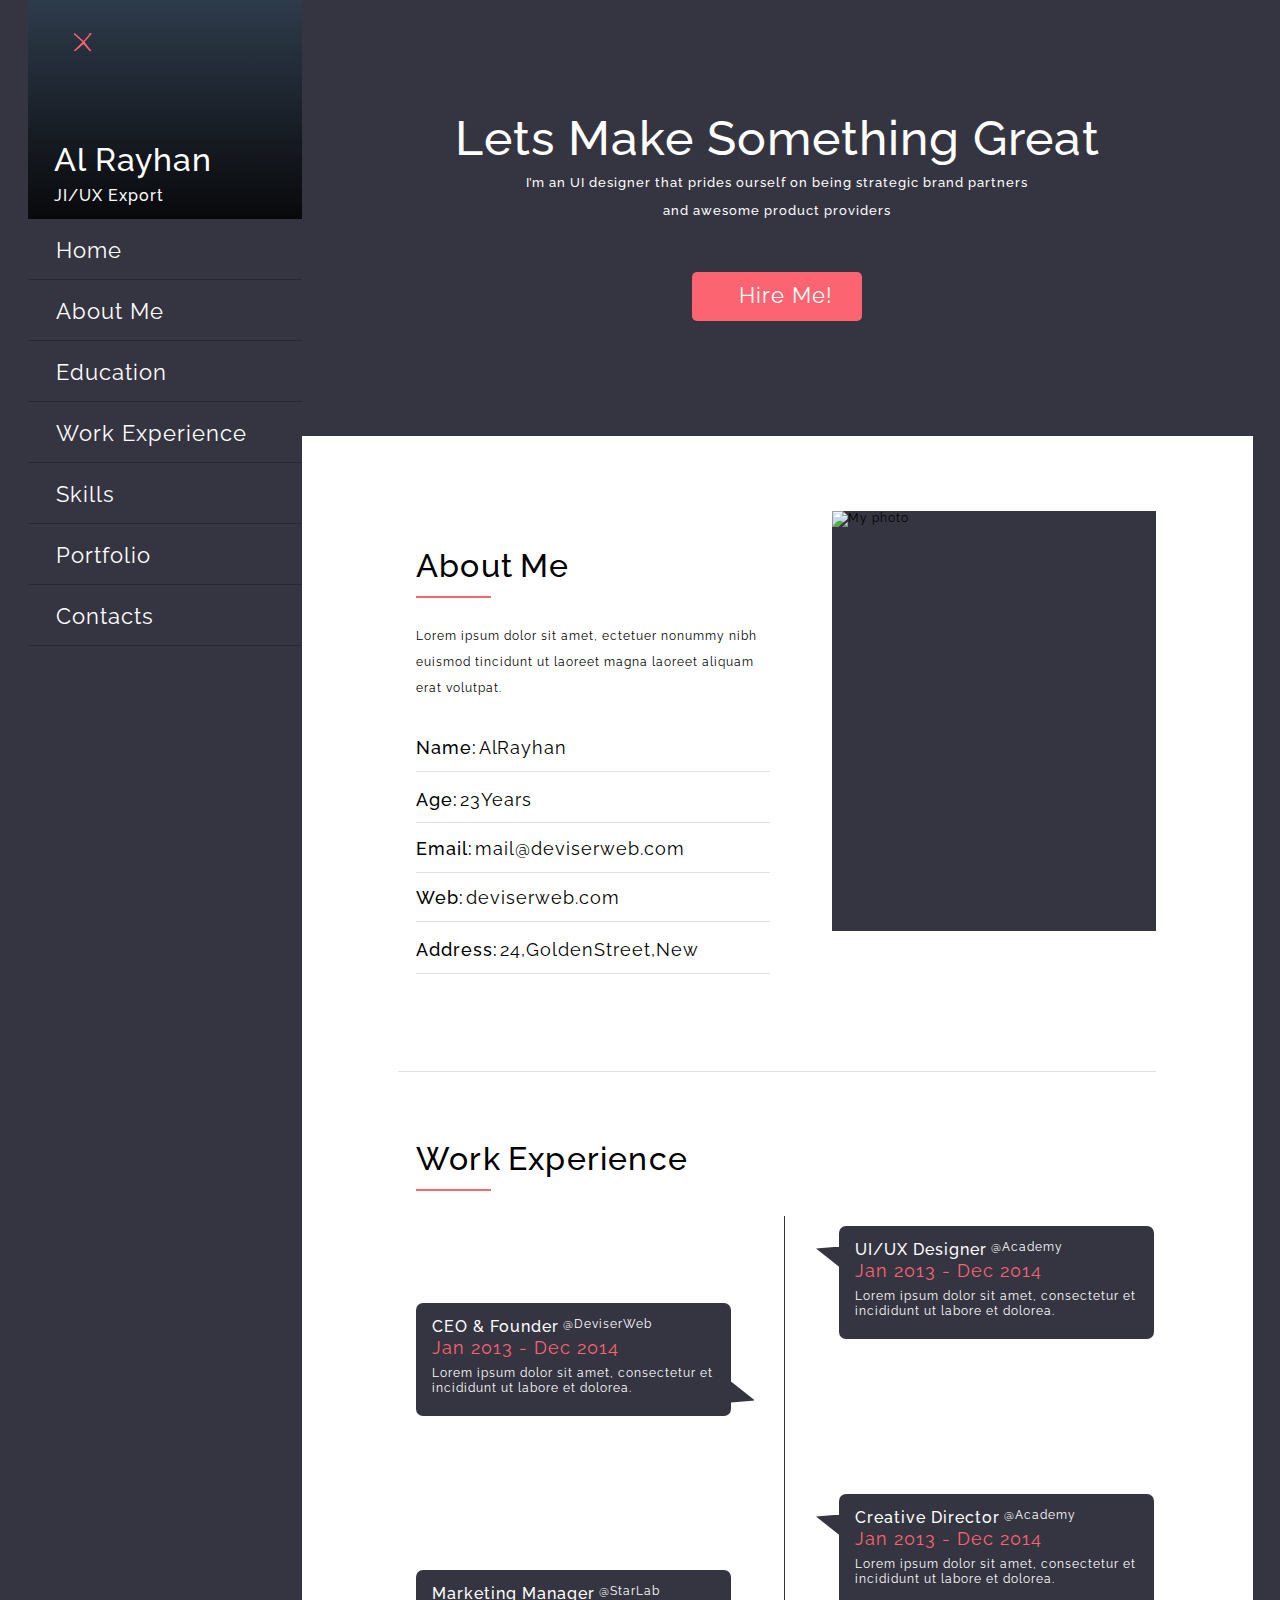
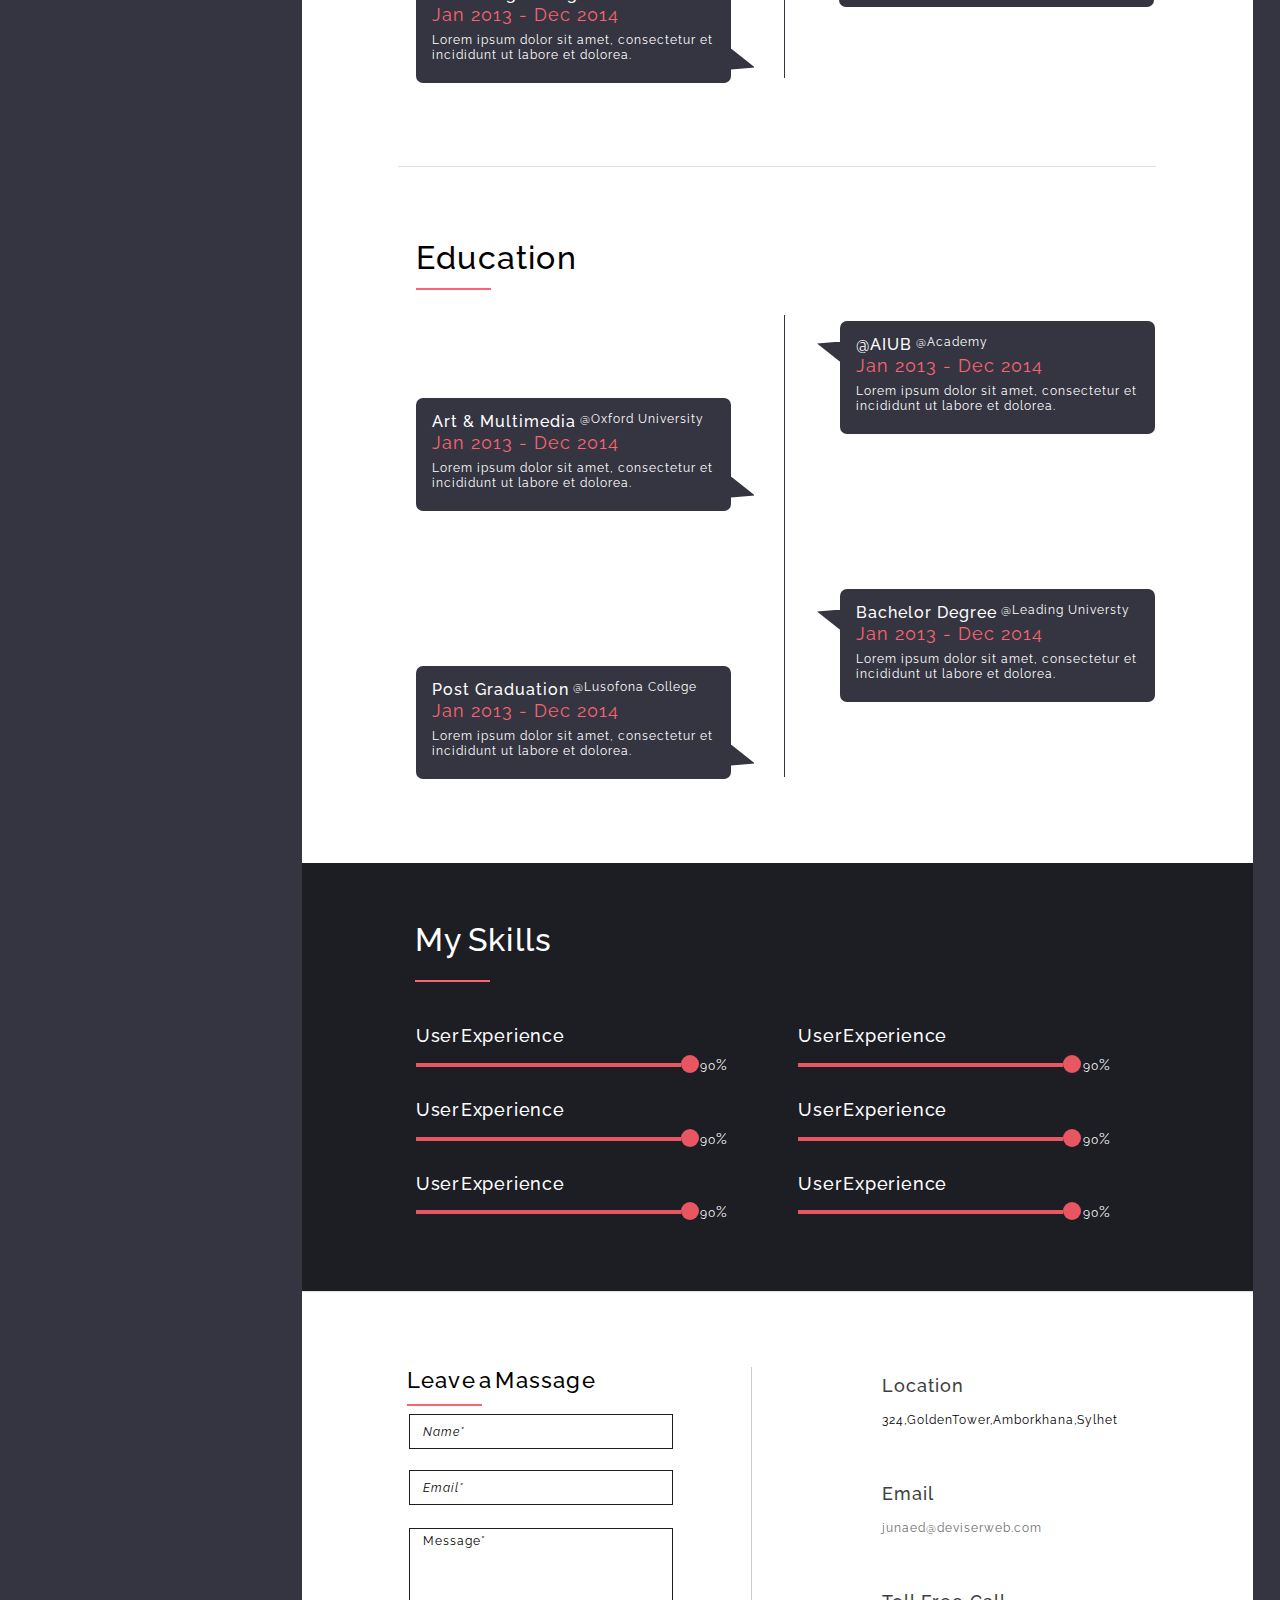
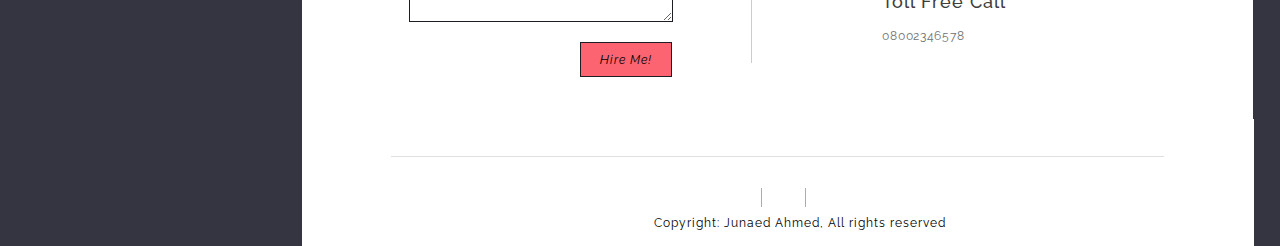
==== site/cvresume-web/index.html @ 819c58b0 "first commit" ====
<!DOCTYPE HTML>
<html xmlns="http://www.w3.org/1999/xhtml" lang='ru'>
<head>
	<meta charset="UTF-8">
	<meta name="viewport" content="width=device-width, initial-scale=1.0, max-scale=1.0, user-scalable=0" />
	<meta name="HandheldFriendly" content="true">


	<title>The name site</title>
	<script src="https://ajax.googleapis.com/ajax/libs/jquery/3.6.0/jquery.min.js"></script>

	<link href="https://fonts.googleapis.com/css2?family=Raleway:ital,wght@0,100;0,200;0,300;0,400;0,500;0,600;0,700;0,800;0,900;1,100;1,200;1,300;1,400;1,500;1,600;1,700;1,800;1,900&display=swap" rel="stylesheet">
	<link rel="stylesheet" href="/site/cvresume-web/css/nulstyle-dist.css" type='text/css'> <!-- Zero style -->
	<link rel="stylesheet" href="/site/cvresume-web/css/style-dist.css" type='text/css'> <!-- Common style -->
	<link rel="stylesheet" href="/site/cvresume-web/css/screen-style-dist.css" type='text/css'> <!-- media a screen's size style -->


	<!--	«IE=EmulateIE8» -->
	<!--	 «IE» -->
	<link rel="stylesheet" href="/site/cvresume-web/css/ie-style.css" media="all" > <!--The browswr's IE style -->


	<meta http-equiv= "X-UA-Compatible" content="IE-edge">
	<!-- [if lte IE8] -->
<!-- 8% 0%, 0% 10%, 40% 50%, 0% 99%, 16% 100%, 46% 60%, 85% 100%, 100% 85%, 52% 47%, 100% 15%, 100% 0%, 50% 30	 -->

	<script src="/jquery.js"></script>
</head>
<body>
<div>
	<aside id="sidbar">
		<div>
			<div></div>
			<h2>Al Rayhan</h2>
			<h4>JI/UX Export</h4>
		</div>
		<nav>
			<ul>
				<li class="nav"><a href="/site/cvresume-web/portfolio_group/index.html" >Home</a></li>
				<li class="nav"><a href="/site/cvresume-web/portfolio_group/index.html" >About Me</a></li>
				<li class="nav"><a href="/site/cvresume-web/portfolio_group/index.html" >Education</a></li>
				<li class="nav"><a href="/site/cvresume-web/portfolio_group/index.html" >Work Experience</a></li>
				<li class="nav"><a href="/site/cvresume-web/portfolio_group/index.html" >Skills</a></li>
				<li class="nav"><a href="/site/cvresume-web/portfolio_group/index.html" >Portfolio</a></li>
				<li class="nav"><a href="/site/cvresume-web/portfolio_group/index.html" >Contacts</a></li>
			</ul>
		</nav>
	</aside>
	<header>
		<h1>Lets Make Something Great</h1>
		<h2>I’m an UI designer that prides ourself on being strategic brand partners and awesome product providers</h2>
		<div><a href="/site/cvresume-web/portfolio_group/index.html">Hire Me!</a></div>
	</header>
	<div class = "main">
		<main>
			<section>
				<div>
					<h2>About Me</h2>
					<div>Lorem ipsum dolor sit amet, ectetuer nonummy nibh euismod tincidunt ut laoreet  magna  laoreet  aliquam erat volutpat.</div>
					<div>
						<ul>
							<li class="title"><h3>Name:</h3><span>Al Rayhan</span></li>
							<li class="title"><h3>Age:</h3><span>23</span><span>Years</span></li>
							<li class="title"><h3>Email:</h3><span>mail@deviserweb.com</span></li>
							<li class="title"><h3>Web:</h3><span>deviserweb.com</span></li>
							<li class="title"><h3>Address:</h3><span>24, Golden Street, New</span></li>
						</ul>
					</div>
				</div>
				<div>
					<img src="/site/cvresume-web/portfolio_group/index.html" alt="My photo" />
				</div>
			</section>
			<section>
				<h2>Work Experience</h2>
				<div>
					<ul>
						<li class="workNme">
							<h4>CEO & Founder</h4>
							<span>@DeviserWeb</span>
							<div class="workDate">Jan 2013 - Dec 2014</div>
							<div>Lorem ipsum dolor sit amet, consectetur et incididunt ut labore et dolorea.</div>
						</li>
					</ul>
					<ul>
						<li class="workNme">
							<h4>Marketing Manager</h4>
							<span>@StarLab</span>
							<div class="workDate">Jan 2013 - Dec 2014</div>
							<div>Lorem ipsum dolor sit amet, consectetur et incididunt ut labore et dolorea.</div>
						</li>
					</ul>
				</div>
				<div>
					<ul>
						<li class="workNme">
							<h4>UI/UX Designer</h4>
							<span>@Academy</span>
							<div class="workDate">Jan 2013 - Dec 2014</div>
							<div>Lorem ipsum dolor sit amet, consectetur et incididunt ut labore et dolorea.</div>
						</li>
					</ul>
					<ul>
						<li class="workNme">
							<h4>Creative Director</h4>
							<span>@Academy</span>
							<div class="workDate">Jan 2013 - Dec 2014</div>
							<div>Lorem ipsum dolor sit amet, consectetur et incididunt ut labore et dolorea.</div>
						</li>
					</ul>
				</div>

			</section>
			<section>
				<h2>Education</h2>
				<div>
					<ul>
						<li class="workNme">
							<h4>Art & Multimedia</h4>
							<span>@Oxford University</span>
							<div class="workDate">Jan 2013 - Dec 2014</div>
							<div>Lorem ipsum dolor sit amet, consectetur et incididunt ut labore et dolorea.</div>
						</li>
					</ul>
					<ul>
						<li class="workNme">
							<h4>Post Graduation</h4>
							<span>@Lusofona College</span>
							<div class="workDate">Jan 2013 - Dec 2014</div>
							<div>Lorem ipsum dolor sit amet, consectetur et incididunt ut labore et dolorea.</div>
						</li>
					</ul>
				</div>
				<div>
					<ul>
						<li class="workNme">
							<h4>@AIUB</h4>
							<span>@Academy</span>
							<div class="workDate">Jan 2013 - Dec 2014</div>
							<div>Lorem ipsum dolor sit amet, consectetur et incididunt ut labore et dolorea.</div>
						</li>
					</ul>
					<ul>
						<li class="workNme">
							<h4>Bachelor Degree</h4>
							<span>@Leading Universty</span>
							<div class="workDate">Jan 2013 - Dec 2014</div>
							<div>Lorem ipsum dolor sit amet, consectetur et incididunt ut labore et dolorea.</div>
						</li>
					</ul>
				</div>

			</section>

			<section>
				<h2>My Skills</h2>
				<div class="dataSkills">
					<ul>
						<li class="skill">
							<h3>User Experience</h3>
							<div>
								<div class="line">
									<div class="percent">90</div>
									<div class="liner"></div>
								</div>
							</div>
						</li>
						<li class="skill">
							<h3>User Experience</h3>
							<div>
								<div class="line">
									<div class="percent">90</div>
									<div class="liner"></div>
								</div>
							</div>
						</li>
						<li class="skill">
							<h3>User Experience</h3>
							<div>
								<div class="line">
									<div class="percent">90</div>
									<div class="liner"></div>
								</div>
							</div>
						</li>

					</ul>
				</div>
				<div class="dataSkills">
					<ul>
						<li class="skill">
							<h3>User Experience</h3>
							<div>
								<div class="line">
									<div class="percent">90</div>
									<div class="liner"></div>
								</div>
							</div>
						</li>
						<li class="skill">
							<h3>User Experience</h3>
							<div>
								<div class="line">
									<div class="percent">90</div>
									<div class="liner"></div>
								</div>
							</div>
						</li>
						<li class="skill">
							<h3>User Experience</h3>
							<div>
								<div class="line">
									<div class="percent">90</div>
									<div class="liner"></div>
								</div>
							</div>
						</li>

					</ul>
				</div>
			</section>
			<section>
				<div>
					<div class="contacts-group">
						<h2>Leave a Massage</h2>
						<form class='Leave-group'>
							<div>
								<input id='username' name='username' type='text'value='Name*' maxlenght='20' reguired='reduired' >
							</div>
							<div>
								<input id='user-email' name='user-email' type='email' placeholder='name-email@damain.com' value='Email*' maxlenght='20' reguired='reduired' placeholder='Please, inter the your @-email. It is compulsory field.'>
							</div>
							<div>
								<textarea id='userMessage' name='user-message' wrap='soft' rows='10' cols="45" reguired='reduired'>Message*</textarea>
							</div>
							<div>
								<input type='button'  name='button' value='Hire Me!'>
							</div>

						</form>
					</div>
					<div class="contacts-group">
						<div>
							<h3>Location</h3>
							<div id='Location'>324, Golden Tower, Amborkhana, Sylhet</div>
						</div>
						<div>
							<h3>Email</h3>
							<div id='email'><a href='email:junaed@deviserweb.com'>junaed@deviserweb.com</a></div>
						</div>
						<div>
							<h3>Toll Free Call</h3>
							<div id='Location'><a href='tel:0800 234 6578'>0800 234 6578</a></div>
						</div>

					</div>
				</div>
			</section>
		</main>
	</div>


	<footer>
		<div>
			<div>
				<a href='/#01'></a>
				<a href='/#01'></a>
				<a href='/#01'></a>
			</div>
			<p>Copyright: Junaed Ahmed, All rights reserved</p>
		</div>
	</footer>
</div>

</body>
</html>
---- site/cvresume-web/css/nulstyle-dist.css ----
@-ms-viewport{width: device-width;}
@-o-viewport{width: device-width;}
@viewport{width: device-width;}
#body, footer {/* width: 1920px; *//* margin:0 auto; *//* max-width: 1170px; */display: -webkit-box;display: -ms-flexbox;display: flex;-webkit-box-orient: vertical;-webkit-box-direction: normal;-ms-flex-direction: column;flex-direction: column; -webkit-box-pack: center; -ms-flex-pack: center; justify-content: center;/* align-items: center; */} 

/* sbros stilei */
* { -webkit-box-sizing: border-box; box-sizing: border-box;  -moz-box-sizing: border-box; border:0; margin:0; border:0; padding:0; letter-spacing:1px}
#body *{}
html, body, div, object, ifreine, h1, h2, h3, h4, h5, h6, p, blockquote, pre, a, addr, acronym, address, big, cite, code, del, dfn, em, img, ins, kbd, q, s, samp, small, strike, strong, sub, sup, tt, var, b, u, i, center, dl, dt, ol, ul, li, fieldset, form, ladel, legent, table, caption, tbody, tfoot, thead, tr,  th, td, article, aside, canvas, details, embed, figure, figcapcion, footer,  header, hgroup, menu, var, output, ruby, time, mark, audio, video, select, input, textarea{margin:0; padding:0; border:0px; vertical-align:baseline; -webkit-box-sizing: content-box; box-sizing: content-box; -moz-sizing:content-box;  position: relative; vertical-align:top; font-family:'Raleway', sans-serif, 'Arial', 'sans-serif', 'Helvetica'; font-size: 12px;}

form, input, button{ -webkit-box-sizing: content-box; box-sizing: content-box; }

button, input[type='submit'], input[type='button'], input[type='reset'], a {cursor:pointer;}

div, article, aside, details, figcapcion, figure, header, hgroup, menu, nav, section, li{display:block; }
body{line-height:1.2; width:100%; position: static;}

table{border-collapse:collapse; border-spacing:0;}
ol{padding-left:0; list-style: decimal;}
ul{padding-left:0; list-style: square;}

blockquote,q {quotes:none;}
blockquote:before, blockquote:after, q:before, q:after{content: ''; content:none;}

ul li{list-style-type: none;}
*{zoom:1}


h1{font-size:48px; font-weight: 500;}
h2{font-size:32px;font-weight: 500;}
h3{font-size:18px;font-weight: 500;}
h4{font-size:16px;font-weight: 500;}
h5{font-size:14px;font-weight: 500;}

#contant li{padding: 0 10px 20px 20px;}
---- site/cvresume-web/css/style-dist.css ----
/* The common body-style - start */

body{ background-color:#353541; padding:0; margin:0;}
body> div{    display: table;}
body > div {max-width: 1225px;width: inherit;margin: 0 auto;position: relative;padding-bottom: 127px;}
aside, header, .main {display: table-cell;}
/* The common body-style - End */
/* THe sidbar-style - start */
#sidbar{width: 274px;height:inherit;float: none;clear:both;}
#sidbar > div {background-color:  #2e3b4b;background: -webkit-gradient(linear, left top, left bottom, from(#2e3b4b), to(#08090b));background: linear-gradient(to bottom, #2e3b4b, #08090b);min-height:219px;position: relative; /* background: no-repeat umg='/img/foto.png';*/}
#sidbar > div > div{background-color:#fb6470;width:18px;height:18px;left: 46px;top: 33px;-webkit-clip-path: polygon(0px 1px, 1px 0px, 10.1px 8px, 17px 0px, 15px 1px, 19px 0px, 11px 9px, 18px 18px, 16px 18px, 10px 11px,2px 18px, 0px 18px, 9px 9px);clip-path: polygon(0px 1px, 1px 0px, 10.1px 8px, 17px 0px, 15px 1px, 19px 0px, 11px 9px, 18px 18px, 16px 18px, 10px 11px,2px 18px, 0px 18px, 9px 9px);display: inline-block;}
#sidbar > div h4, #sidbar > div h2 {color:#fff;position:absolute;bottom: 14px;left: 26px;}
#sidbar > div h2{bottom: 40px;}
#sidbar nav li { padding: 18px 0 0 28px; min-height: 42px; border-bottom: #282835 1px solid; }
nav li a {font-size:22px;color:#fff;text-decoration: none;}
nav li a:hover{text-decoration: underline; color:#fb6470;}
/* THe sidbar-style - End */
/* THe header-style - start */
header, .main, footer{max-width: 952px;width:inherit;clear:both;padding:0;margin:0;float: right;}
header {padding-top: 110px;padding-bottom: 115px;}
header h1, header h2 {text-align: center;color: #fff;}
header h1{margin-bottom: 1px;}
header h2{font-size: 13px;display: block;margin: 0 auto;max-width: 502px;width: inherit;line-height: 28px;margin-bottom: 47px;}
header > div {display: block;margin: 0 auto;width: 170px;height: 49px;border-radius: 5px;background-color: #fb6470;}
header > div a {display:block;padding: 10px 0 0 47px;height:inherit;width:inherit;font-size:22px;text-decoration: none;
color: #fff;}
header > div a:hover{text-decoration:underline;}
/* THe header-style - End */
/*The main contant on the page - start */
.main{padding-top: 75px; background-color: #fff; text-align: center;}
main section, footer > div {max-width: 758px;width: 100%;margin: 0 auto;float: none;clear: both;display: block;height: 100%;text-align: left;}
main section:first-of-type{max-height: 550px;height:100%;display: inline-block;padding-bottom: 80px;border: 0; margin-bottom: 68.3px;}
.main main section {border-bottom: 1px #e0e0e0 solid;display: table;}
.main main section:nth-of-type(3){border-bottom: 0;border-bottom: initial;}
main section:first-child > div {/* width: 45%; */display: inline-block;float: left;/* clear: both; */}
main section:first-child > div:nth-child(1){padding: 36px 0px 0 18px;float: left;max-width: 354px;display: table-cell;}
main section:first-child > div:nth-child(2){/* display: inline-block; */float:right;width: 100%;/* height: 100%; *//* text-align: center; *//* padding-left: 41px; */background-color: #353541;max-width: 324px;max-height: 464px;/* display: inline-block; */height: 100%;display: table-cell;}
main section:first-child > div:nth-child(2) img {width: inherit; height: 420px;display: block;}
section h2 {display: block;float: none;clear: both;letter-spacing: 1.2px;margin-bottom: 36px;word-spacing: -2px;float: none; }
section h2:after {content: '';width: 75px;height: 2px;background-color: #fb6470;display:block;top:11px;position:relative;}
main section:first-child > div:nth-child(1) > div:nth-of-type(1){line-height: 26px;margin-bottom: 36px;}
main section:first-child > div:nth-child(1) > div:nth-of-type(2) ul li{border:0px;border-bottom:1px #e0e0e0 solid;padding-bottom: 12px;margin-bottom: 17px;}
main section:first-child > div:nth-child(1) > div:nth-of-type(2) ul li:nth-of-type(2){margin-bottom: 15px;}
main section:first-child > div:nth-child(1) > div:nth-of-type(2) ul li:nth-of-type(3) { margin-bottom: 14.7px; }
main section:first-child > div:nth-child(1) > div:nth-of-type(2) ul li > * {display:inline-block;}
main section:first-child > div:nth-child(1) > div:nth-of-type(2) ul li > h3{margin-right: 6px;}
main section:first-child > div:nth-child(1) > div:nth-of-type(2) ul li > span{font-size:18px;}
main section:first-child > div:nth-child(1) > div:last-of-type ul li > h3{margin-right: 2px;color: #000;font-weight: 500;}
main section:first-child > div:nth-child(1) > div:last-of-type ul li > span{word-spacing: -6px;}
/* Work Experience, Education - start*/
main section:nth-of-type(2), main section:nth-of-type(3), main section:nth-of-type(4){padding: 0px 0 0 18px;display: block;min-height: 627px;}
main section:nth-of-type(2){margin-bottom: 72px;}
main section:nth-of-type(3){margin-bottom: 0;margin-bottom: initial;min-height: 624px;}
main section:nth-of-type(2) > div, main section:nth-of-type(3) > div{position: relative;min-height: 462px;max-width: 368px;display: inline-block;width: 100%;float: left;}
main section:nth-of-type(2) > div:first-of-type, main section:nth-of-type(3) > div:first-of-type{border-right: 1px #353541 solid;}
main section:nth-of-type(2) > div ul, main section:nth-of-type(3) > div ul{position:relative; display:inline-block}
main section:nth-of-type(2) > div ul, main section:nth-of-type(3) > div ul{position: absolute;}
main section:nth-of-type(2) > div ul{top: 87px;left:0;}
main section:nth-of-type(3) > div ul:first-of-type{top: 83px;left:0;}
main section:nth-of-type(2) > div ul:nth-of-type(2), main section:nth-of-type(3) > div ul:nth-of-type(2){left:0; top:200px}
main section:nth-of-type(2) > div ul:nth-of-type(2){top: 354px;right:0;}
main section:nth-of-type(3) > div ul:nth-of-type(2){top: 351px;right:0;}
main section:nth-of-type(2) > div ul li, main section:nth-of-type(3) > div ul li{width: 100%;display: block;max-width: 299px;border-radius: 7px;background-color: #353541;color: #fff;padding: 14px 0px 13px 16px;position: relative;}
main section:nth-of-type(2) > div:nth-of-type(1) ul li:before, main section:nth-of-type(3) > div:nth-of-type(1) ul li:before {content:'';position: absolute;display:inline-block;width:23px;height:21px;background-color: #353541;left: 100%;bottom: 13.4px;-webkit-clip-path: polygon(0px 0px, 24px 19px, 24px 19px, 0px 21px);clip-path: polygon(0px 0px, 24px 19px, 24px 19px, 0px 21px);/* background: url(/img/circle.png) no-repeat; */}
main section:nth-of-type(2) > div:nth-of-type(1) ul li:after, main section:nth-of-type(3) > div:nth-of-type(1) ul li:after {content: '';position: absolute;display: inline-block;width: 32px;height: 32px;left: 112.1%;bottom: -4.6px;background: url(/img/circle.png) no-repeat;}
main section:nth-of-type(2) > div:nth-of-type(2) ul:first-of-type{top: 10px;left: 54px;}
main section:nth-of-type(3) > div:nth-of-type(2) ul:first-of-type{ top: 6px; left: 55px; }
main section:nth-of-type(2) > div:nth-of-type(2) ul:nth-of-type(2){top: 278px;left: 54px;}
main section:nth-of-type(3) > div:nth-of-type(2) ul:nth-of-type(2){top: 274px;left: 55px;}
main section:nth-of-type(2) > div:nth-of-type(2) ul li:before, main section:nth-of-type(3) > div:nth-of-type(2) ul li:before {content:'';position: absolute;display:inline-block;width:23px;height:21px;background-color: #353541;right: 100%;bottom: 71.4px;-webkit-clip-path: polygon(0px 2px, 24px 0px, 24px 21px, 0px 2px);clip-path: polygon(0px 2px, 24px 0px, 24px 21px, 0px 2px);/* background: url(/img/circle.png) no-repeat; */}
main section:nth-of-type(2) > div:nth-of-type(2) ul li:after, main section:nth-of-type(3) > div:nth-of-type(2) ul li:after {content: '';position: absolute;display: inline-block;width: 32px;height: 32px;left: -22.4%;bottom: 77.4px;background: url(/img/circle.png) no-repeat;}
main section:nth-of-type(2) > div > ul > li > h4, main section:nth-of-type(3) > div > ul > li > h4{display:inline-block;}
main section:nth-of-type(2) > div > ul > li > div, main section:nth-of-type(3) > div > ul > li > div{padding-top: 0px;padding-bottom: 8px;}
main section:nth-of-type(2) > div > ul > li > div:first-of-type, main section:nth-of-type(3) > div > ul > li > div:first-of-type{ color:#fb6470; font-size: 18px; }
main section:nth-of-type(2) > div > ul > li > div:nth-of-type(2). main section:nth-of-type(3) > div > ul > li > div:nth-of-type(2){ padding-top: 3px; line-height: 19px; }
/* Work Experience, Education - end*/
/* My Skils - start*/
main section:nth-of-type(4){min-height: 429px;background-color: #1d1d24;width: 100%;max-width: none;max-width: initial;padding-top: 58px;display: table;}
main section:nth-of-type(4) * {color: #fff; }
main section:nth-of-type(4) h2{float:right;clear:both;width: 100%;max-width: 838px;}
main section:nth-of-type(4) h2:after{top: 21px;}
main section:nth-of-type(4) > .dataSkills, main section:last-of-type > div >div{display: inline-block;width: 100%;max-width: 277px;float: left;margin-left: 10%;}
main section:nth-of-type(4) > .dataSkills + .dataSkills{float: right;max-width: 364px;margin: 0 10% 0 0;}
main section:nth-of-type(4) > .dataSkills >ul > li{position:relative;padding: 28px 0 0 3px;margin-bottom: 4px;}
main section:nth-of-type(4) > .dataSkills >ul > li > h3{word-spacing:-5px;letter-spacing: 0.8px;margin-bottom: 16px;}
main section:nth-of-type(4) > .dataSkills >ul > li .line {position:relative;min-width:80px;width:100%;max-width: 265px;background-color:#bcbcbe;height: 4px;}
.line > div:first-of-type{position:absolute;left: 107.4%;bottom: -7px;}
.line > div:first-of-type::after{content:'%';font-size: 15px;}
.line > div:nth-of-type(2){background-color:#e85662; height:4px; min-width:0; max-width:265px;}
.line > div:nth-of-type(2)::after{content:'';display:block;position: absolute;background-color:#e85662;width: 18px;height: 18px;border-radius: 30px;bottom: -6px;left: 100%;}
/* My Skils - end*/
/* Leave a Massage - start */
main section:last-of-type{min-height: 427px;background: #fff;width: 100%;max-width: none;max-width: initial;padding-top: 58px;border-bottom: 0;}
main section:last-of-type > div {width:100%;max-width:750px;margin:0 auto;padding: 17px 0 0 1%;display: table;}
main section:last-of-type > div > div{margin: 0;padding: 0;padding: initial;float: none;float: initial;clear: none;clear: initial;}
main section:last-of-type > div > div:last-of-type{float:right;width:100%;max-width: 405px;padding: 8px 0px;height: 280px;border-left: 1px #cccccc solid;}
main section:last-of-type > div h2{font-size:22px;word-spacing:-4px;margin-bottom: 18px;}
.Leave-group > div {float:left;min-width:170px;width:100%;max-width: 263px;height: 100%;min-height: 36px;padding: 1px 0 0 2px;margin-bottom: 21px;}
.Leave-group > div:nth-of-type(3){min-height: 95px;margin-bottom: 18px;}
.Leave-group > div:nth-of-type(3) > textarea{height: 87px;max-width: 249px;}
.Leave-group > div > input {width: inherit;height: 32.4px; padding-left: 13px;max-width: 249px; font-style:italic;}
.Leave-group > div > input, .Leave-group > div:nth-of-type(3) > textarea{border: 1px #1d1d24 solid;}
.Leave-group > div:nth-of-type(3) > textarea {padding: 5px 0 0 13px;}
.Leave-group > div:first-of-type {margin-bottom: 19px;}
.Leave-group > div:first-of-type > input {height: 33px;}
.Leave-group > div:last-of-type{ position: relative; height: 35px; margin-bottom: 0; margin-bottom: initial; }
.Leave-group > div:last-of-type input{ text-align: center; width: 90px; float: right; background-color: #fb6470; padding:0;}
main section:last-of-type > div > div:last-of-type > div{float: right;width: 100%;max-width: 355px;margin-bottom: 56px;}
main section:last-of-type > div > div:last-of-type > div:first-of-type{background: left url("/img/location.svg") no-repeat, url("/img/location.png") no-repeat;background-size: 32px 32px;background-position: 4px;}
main section:last-of-type > div > div:last-of-type > div:nth-of-type(2){background: left url("/img/email.svg") no-repeat, url("/img/email.png") no-repeat;background-size: 32px 32px;background-position: 4px;}
main section:last-of-type > div > div:last-of-type > div:nth-of-type(3){background: left url("/img/phone.svg") no-repeat, url("/img/phone.png") no-repeat;background-size: 32px 32px;background-position: 4px;}
main section:last-of-type > div > div:last-of-type > div > h3{display:block;float:right;width:100%;max-width: 275px;clear: both;margin-bottom: 16px;color: #3e3e3e;opacity: 1;z-index: 10;}
main section:last-of-type > div > div:last-of-type > div > div{clear:both; float:right; width:100%; max-width:275px; word-spacing:-5px}
main section:last-of-type > div > div:last-of-type > div > div a{color:#6f6f6f; text-decoration:none;}
/* Leave a Massage - end */
/*The main contant on the page - end */
/*The footer contant on the page - start */
footer{display:block;padding-top: 37px;background-color: #fff;position: absolute;bottom: 0;}
footer > div {border-top: 1px #e0e0e0 solid;max-width: 773px;padding-top: 25px;}
footer > div > div{margin: 0 auto;width: 130px;height: 28px;padding: 6px 0 0 33px;}
footer > div > div a {display:inline-block;width: 32px;height:19px;background: left url('/img/twiter.svg') no-repeat, url('/img/twiter.png') no-repeat;background-size: 19px 14px;border-right: 1px #acacac solid;}
footer > div > div a:nth-child(2) {display:inline-block;width: 39px;height:19px;background: center url('/img/skape.svg') no-repeat, url('/img/skape.png') no-repeat;background-size: 19px 14px;background-position-x: 7px;}
footer > div > div a:nth-child(3) {display:inline-block;width: 39px;height:19px;background: center url('/img/world.svg') no-repeat, url('/img/world.png') no-repeat;background-size: 19px 14px;background-position-x: 7px; border-right:0}
footer > div > p {max-width: 360px;display: inline-block;/* margin: 0 auto; */height: 30px;left: 34%;right: auto;font-size: 12px;/* word-spacing: -7px; */}
/*The footer contant on the page - end */
/*# sourceMappingURL=style-dist.css.map */
---- site/cvresume-web/css/screen-style-dist.css ----
/* media a screen's size style */
@media screen and (max-width:1245px){
	/* footer{position:initial;} */
	footer > div > p {left:25%;}


}
@media screen and (max-width:1152px){
	body > div{ padding-bottom: initial;}

	main section:first-of-type{max-height:inherit;}
	main section:first-of-type > div:nth-child(1), main section:first-of-type > div:nth-child(2),
		main section:nth-of-type(2) > div:first-of-type, main section:nth-of-type(2) > div:nth-of-type(2)
		{display: block;float:none;clear:both;margin: 0 auto;height: intial;margin-left: 0;margin-right: 0;}
	main section:first-of-type > div:nth-child(1) {display: inherit;/* left: 0; */}


	.main main section{ display:inline-block; float:none; clear:both; margin: 0 auto 10px auto; height: intial;  min-width:410px;}
	main section:nth-of-type(2) > div, main section:nth-of-type(2) > h2, main section:last-of-type > div > div:last-of-type { /*margin:0 auto; */ right: auto; float:none; clear:both; }
	main section > h2, main section:nth-of-type(4) h2 { width: 300px; max-width: initial; display: block; margin: 0 auto; float: none; clear: both;}
	main section:last-of-type > div > div:last-of-type{/* display:block; */}

	main section > div {margin: 0 auto 20px auto;left: 0; margin-left: 0;right: 0;display: block; }

	main section:last-of-type > div { display: block; float: none; clear: both; left: initial; width:auto; }
	main section:last-of-type > div > div, main section:nth-of-type(3) > div:first-of-type, main section:nth-of-type(3) > div{display: block;margin: 0 auto;float: none;clear: both; margin-bottom:10px;}
	main section:last-of-type > div > div:first-of-type{margin-bottom:10px;height: 313px;}

	main section:nth-of-type(2) > div:nth-of-type(2) ul li:before, main section:nth-of-type(3) > div:nth-of-type(2) ul li:before {content:'';position: absolute;display:inline-block;width:23px;height:21px;background-color: #353541;left: 100%;bottom: 13.4px;clip-path: polygon(0px 0px, 24px 19px, 24px 19px, 0px 21px);/* background: url(/img/circle.png) no-repeat; */}
	main section:nth-of-type(2) > div:nth-of-type(2) ul li:after, main section:nth-of-type(3) > div:nth-of-type(2) ul li:after {content: '';position: absolute;display: inline-block;width: 32px;height: 32px;left: 112.1%;bottom: -4.6px;background: url(/img/circle.png) no-repeat;}

	main section:nth-of-type(2) > div:nth-of-type(2), main section:nth-of-type(3) > div:nth-of-type(2){border-right:1px #353541 solid;}
	main section:nth-of-type(2) > div:nth-of-type(1), main section:nth-of-type(2) > div:nth-of-type(2), main section:nth-of-type(3) > div{left:auto; margin: 0 auto 10px auto;}

	main section:nth-of-type(2) > div:nth-of-type(2) ul:first-of-type, main section:nth-of-type(2) > div:nth-of-type(2) ul:nth-of-type(2), main section:nth-of-type(3) > div:nth-of-type(2) ul:first-of-type, main section:nth-of-type(3) > div:nth-of-type(2) ul:nth-of-type(2){left:0;}

	main section:nth-of-type(3) > div:first-of-type, main section:nth-of-type(3) > div {display:block;}

	main section:first-child > div:nth-child(1), main section:first-child > div:nth-child(2), main section:nth-of-type(4) > .dataSkills, main section:nth-of-type(4) > .dataSkills + .dataSkills{float: none; margin: 0 auto 10px auto; clear: both; display: block; }
	main section:nth-of-type(4) > .dataSkills{ max-width: 364px;}

	footer{ position: initial;}


}
---- site/cvresume-web/css/ie-style.css ----
@media screen\0 { main section:nth-of-type(4) > .dataSkills + .dataSkills {max-width:321px; margin:0 3% 0 0;} }
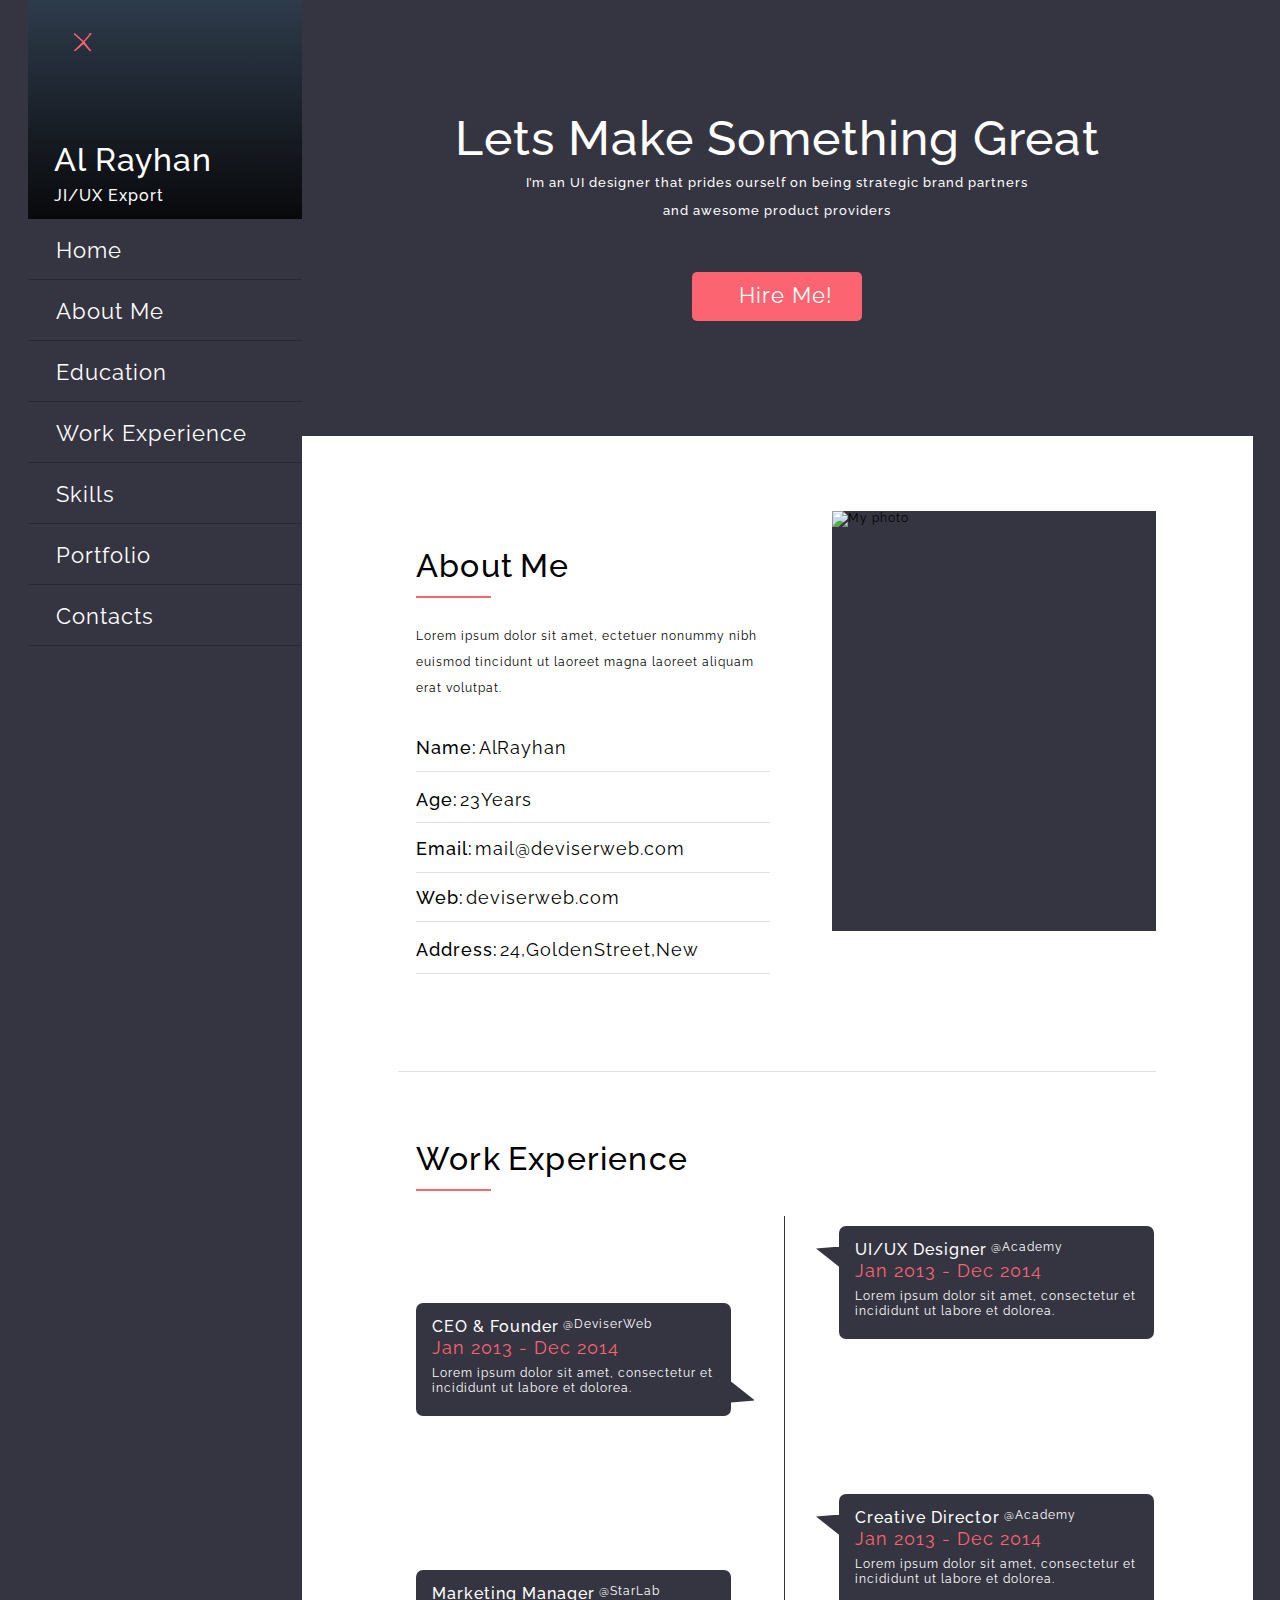
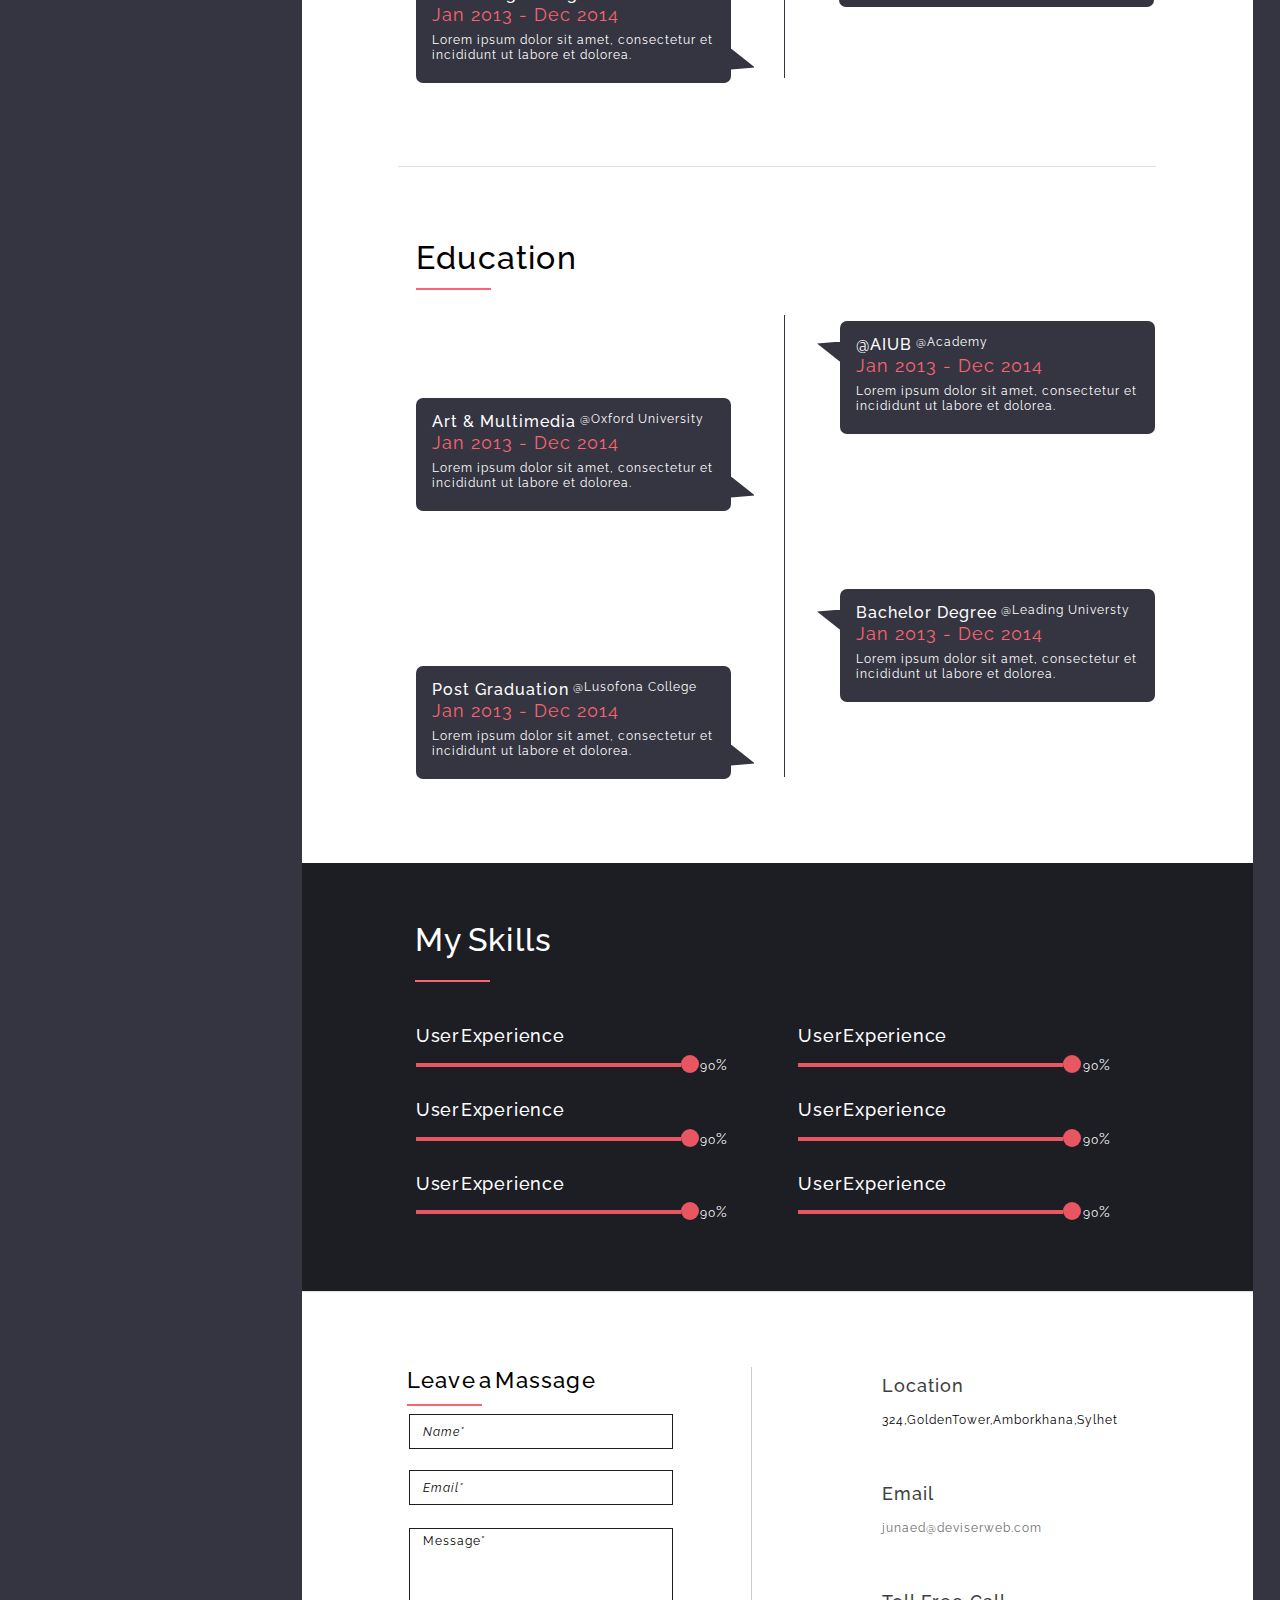
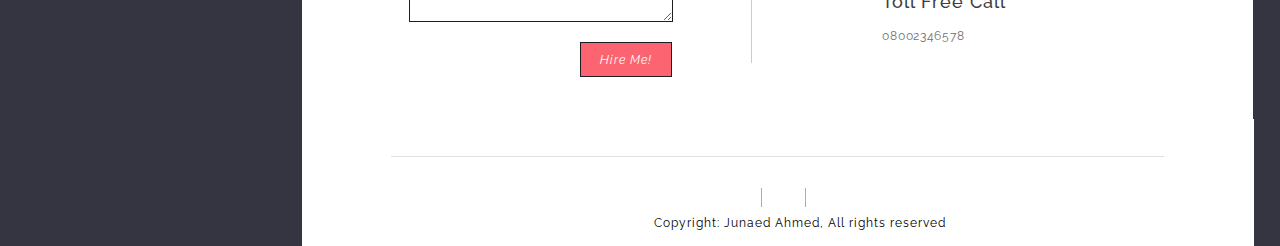
==== commit c8521b06: "The code loyout to completed of the main page" ====
--- a/site/cvresume-web/index.html
+++ b/site/cvresume-web/index.html
@@ -32,9 +32,9 @@
 		<div>
 			<div></div>
 			<h2>Al Rayhan</h2>
-			<h4>JI/UX Export</h4>
+         <h4>JI/UX Export</h4>
 		</div>
-		<nav>
+		<nav class="sidbar_mobile__noactive">
 			<ul>
 				<li class="nav"><a href="/site/cvresume-web/portfolio_group/index.html" >Home</a></li>
 				<li class="nav"><a href="/site/cvresume-web/portfolio_group/index.html" >About Me</a></li>
--- a/site/cvresume-web/css/style-dist.css
+++ b/site/cvresume-web/css/style-dist.css
@@ -104,7 +104,8 @@
 .Leave-group > div:first-of-type {margin-bottom: 19px;}
 .Leave-group > div:first-of-type > input {height: 33px;}
 .Leave-group > div:last-of-type{ position: relative; height: 35px; margin-bottom: 0; margin-bottom: initial; }
-.Leave-group > div:last-of-type input{ text-align: center; width: 90px; float: right; background-color: #fb6470; padding:0;}
+.Leave-group > div:last-of-type input{ text-align: center; width: 90px; float: right; background-color: #fb6470;
+padding:0; color: #fff;}
 main section:last-of-type > div > div:last-of-type > div{float: right;width: 100%;max-width: 355px;margin-bottom: 56px;}
 main section:last-of-type > div > div:last-of-type > div:first-of-type{background: left url("/img/location.svg") no-repeat, url("/img/location.png") no-repeat;background-size: 32px 32px;background-position: 4px;}
 main section:last-of-type > div > div:last-of-type > div:nth-of-type(2){background: left url("/img/email.svg") no-repeat, url("/img/email.png") no-repeat;background-size: 32px 32px;background-position: 4px;}
--- a/site/cvresume-web/css/screen-style-dist.css
+++ b/site/cvresume-web/css/screen-style-dist.css
@@ -6,7 +6,7 @@
 
 }
 @media screen and (max-width:1152px){
-	body > div{ padding-bottom: initial;}
+	body > div{ padding-bottom: 0; padding-bottom: initial;}
 
 	main section:first-of-type{max-height:inherit;}
 	main section:first-of-type > div:nth-child(1), main section:first-of-type > div:nth-child(2),
@@ -15,14 +15,15 @@
 	main section:first-of-type > div:nth-child(1) {display: inherit;/* left: 0; */}
 
 
-	.main main section{ display:inline-block; float:none; clear:both; margin: 0 auto 10px auto; height: intial;  min-width:410px;}
+	.main main section{ display:inline-block; float:none; clear:both; margin: 0 auto 10px auto; height: intial;
+	min-width:320px;}
 	main section:nth-of-type(2) > div, main section:nth-of-type(2) > h2, main section:last-of-type > div > div:last-of-type { /*margin:0 auto; */ right: auto; float:none; clear:both; }
-	main section > h2, main section:nth-of-type(4) h2 { width: 300px; max-width: initial; display: block; margin: 0 auto; float: none; clear: both;}
+	main section > h2, main section:nth-of-type(4) h2 { width: 300px; max-width: none; max-width: initial; display: block; margin: 0 auto; float: none; clear: both;}
 	main section:last-of-type > div > div:last-of-type{/* display:block; */}
 
 	main section > div {margin: 0 auto 20px auto;left: 0; margin-left: 0;right: 0;display: block; }
 
-	main section:last-of-type > div { display: block; float: none; clear: both; left: initial; width:auto; }
+	main section:last-of-type > div { display: block; float: none; clear: both; left: auto; left: initial; width:auto; }
 	main section:last-of-type > div > div, main section:nth-of-type(3) > div:first-of-type, main section:nth-of-type(3) > div{display: block;margin: 0 auto;float: none;clear: both; margin-bottom:10px;}
 	main section:last-of-type > div > div:first-of-type{margin-bottom:10px;height: 313px;}
 
@@ -39,9 +40,36 @@
 	main section:first-child > div:nth-child(1), main section:first-child > div:nth-child(2), main section:nth-of-type(4) > .dataSkills, main section:nth-of-type(4) > .dataSkills + .dataSkills{float: none; margin: 0 auto 10px auto; clear: both; display: block; }
 	main section:nth-of-type(4) > .dataSkills{ max-width: 364px;}
 
-	footer{ position: initial;}
+	footer{ position: static; position: initial;}
 
 
 }
+@media screen and (max-width: 680px){
+   #sidbar{ float: none; display: block; width: inherit; }
+	#sidbar > div { text-align: center; min-height: 0; min-height: initial; padding: 20px 0; }
+	#sidbar > div div{position: absolute; left: 5px; top: 5px; z-index: 5px;}
 
+   #sidbar .sidbar_mobile__noactive ul,
+   #sidbar .sidbar_mobile__noactive ul li{ display: none; }
 
+   #sidbar > div h2,
+   #sidbar > div h4{ z-index: 3px; display: block; left: auto; left: initial; position: static; position: initial;}
+
+   header{ display: block; padding: 10px; }
+
+	header h1{ font-size: 28px; }
+   footer > div > * { text-align: center; }
+
+  footer > div > p{ max-width: 320px; left: auto; left: initial; display: inline; }
+}
+
+@media screen and (max-width: 400px) {
+	main section:nth-of-type(2) > div:nth-of-type(1) ul li:after,
+	main section:nth-of-type(3) > div:nth-of-type(1) ul li:after,
+	main section:nth-of-type(2) > div:nth-of-type(2) ul li:after,
+	main section:nth-of-type(3) > div:nth-of-type(2) ul li:after,
+	main section:nth-of-type(2) > div:nth-of-type(2) ul li:before,
+	main section:nth-of-type(3) > div:nth-of-type(2) ul li:before,
+	main section:nth-of-type(2) > div:nth-of-type(1) ul li:before,
+	main section:nth-of-type(3) > div:nth-of-type(1) ul li:before{ display: none; }
+}
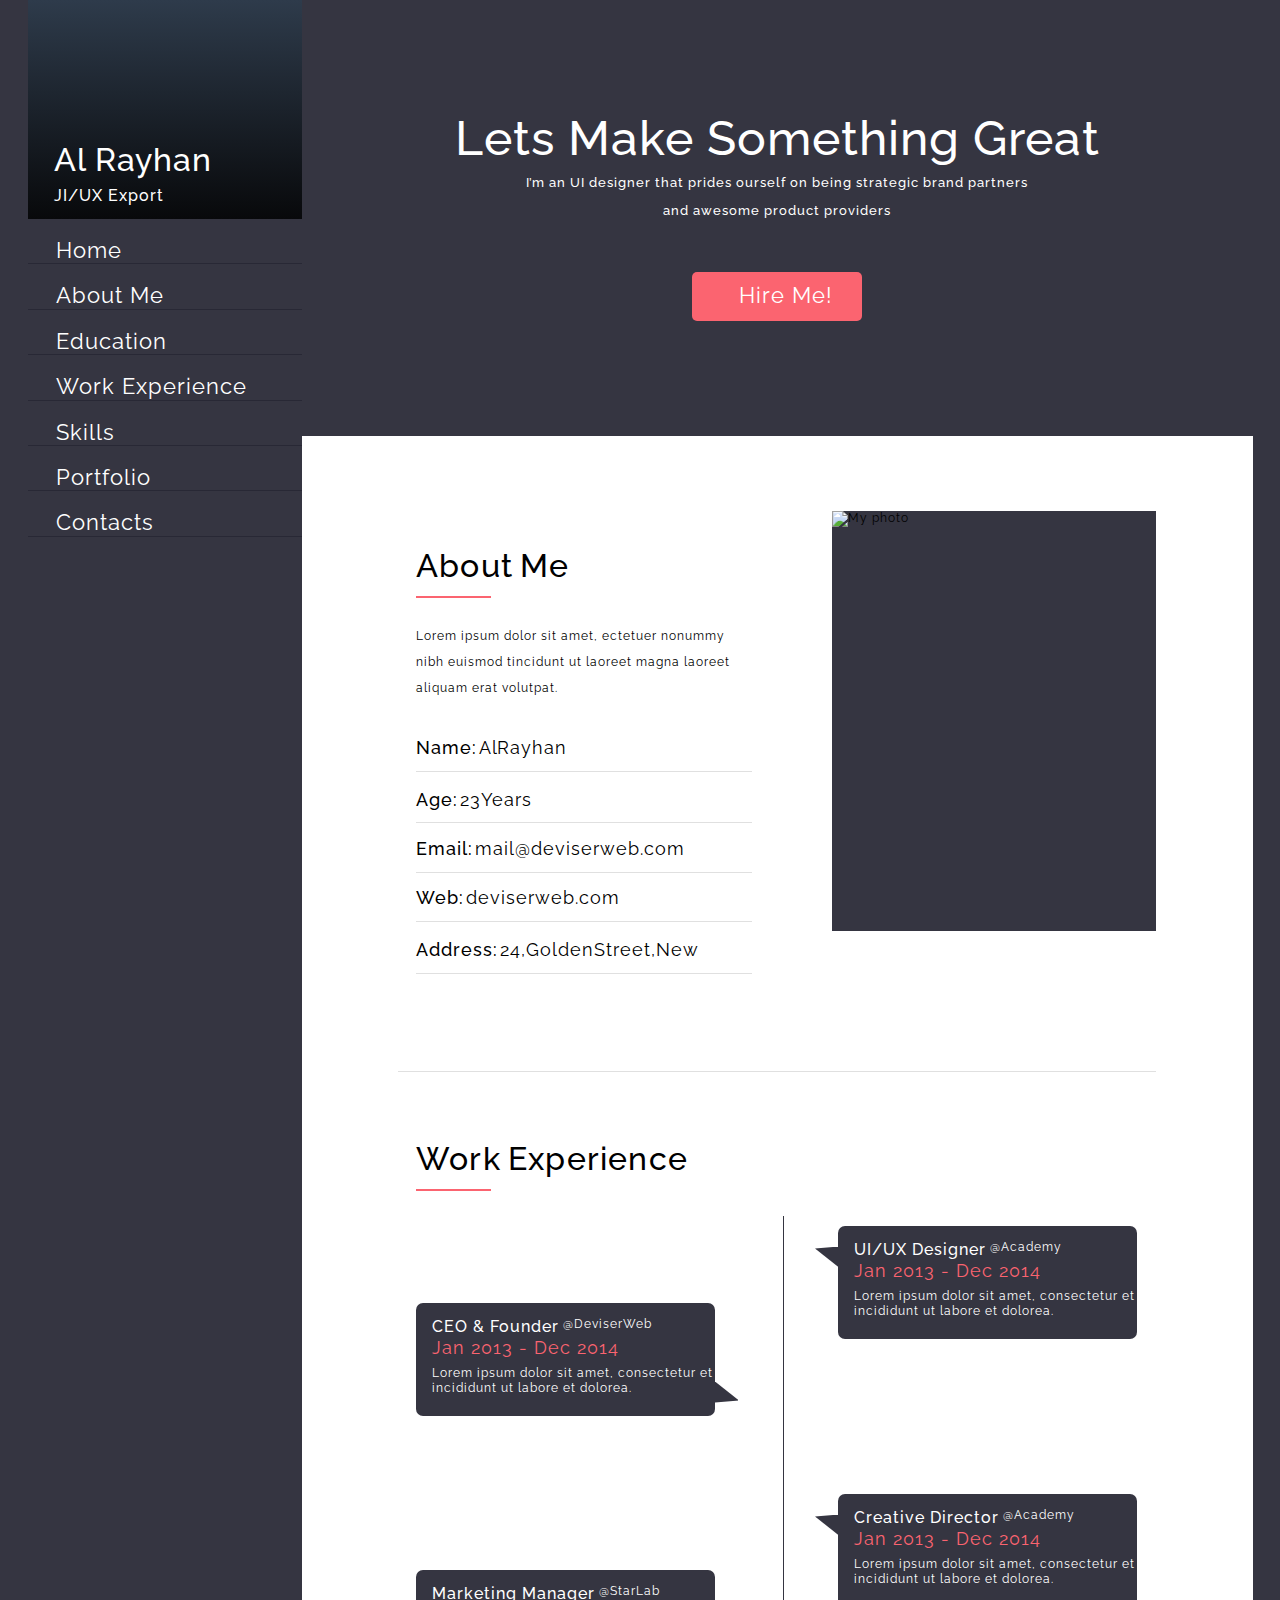
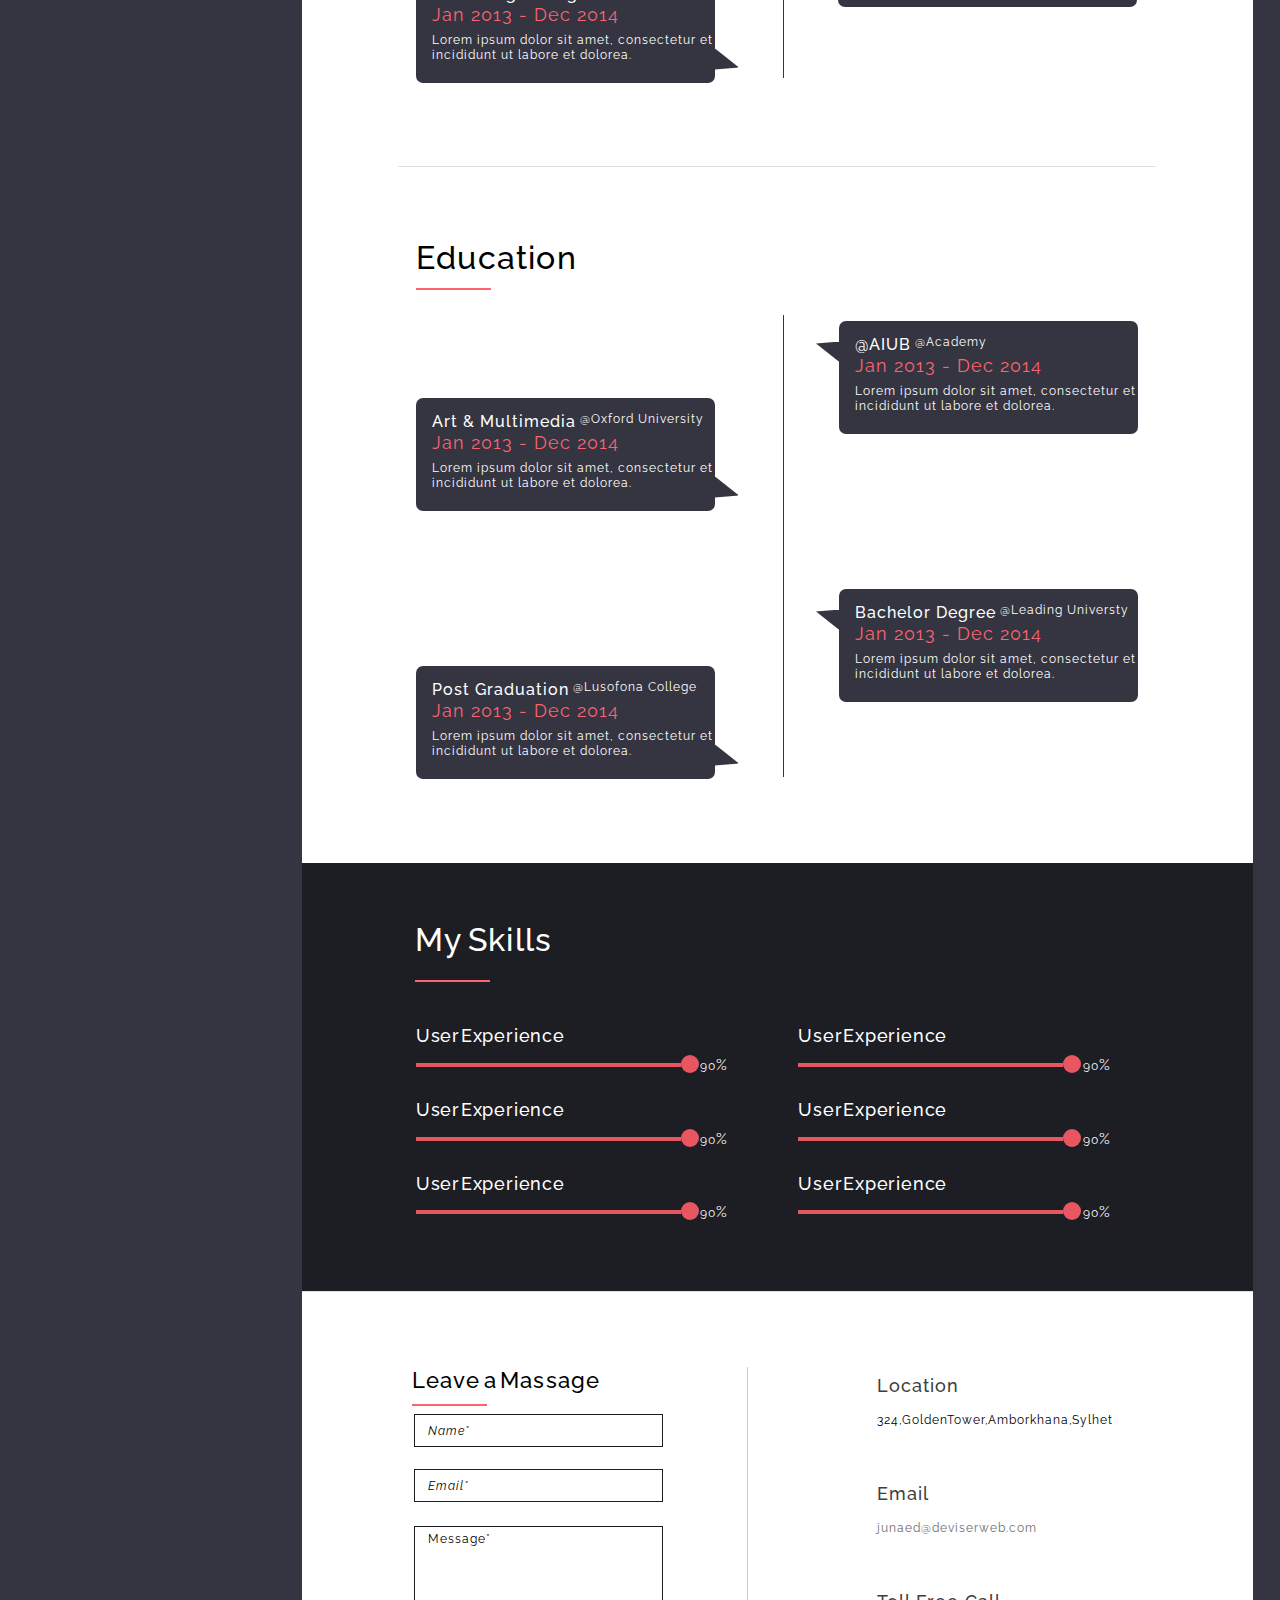
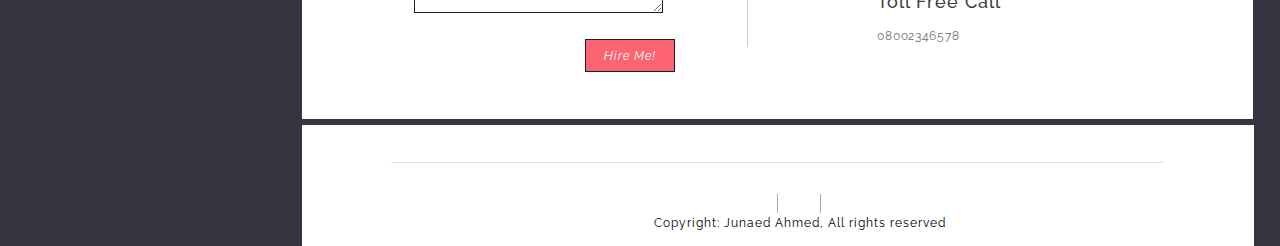
==== commit cd3ebb76: "completed the mobil menu" ====
--- a/site/cvresume-web/index.html
+++ b/site/cvresume-web/index.html
@@ -7,7 +7,8 @@
 
 
 	<title>The name site</title>
-	<script src="https://ajax.googleapis.com/ajax/libs/jquery/3.6.0/jquery.min.js"></script>
+<!--	<script src="https://ajax.googleapis.com/ajax/libs/jquery/3.6.0/jquery.min.js"></script>-->
+	<script src="/site/cvresume-web/js/jquery-3.6.1.min.js"></script>
 
 	<link href="https://fonts.googleapis.com/css2?family=Raleway:ital,wght@0,100;0,200;0,300;0,400;0,500;0,600;0,700;0,800;0,900;1,100;1,200;1,300;1,400;1,500;1,600;1,700;1,800;1,900&display=swap" rel="stylesheet">
 	<link rel="stylesheet" href="/site/cvresume-web/css/nulstyle-dist.css" type='text/css'> <!-- Zero style -->
@@ -15,7 +16,7 @@
 	<link rel="stylesheet" href="/site/cvresume-web/css/screen-style-dist.css" type='text/css'> <!-- media a screen's size style -->
 
 
-	<!--	«IE=EmulateIE8» -->
+   	<!--	«IE=EmulateIE8» -->
 	<!--	 «IE» -->
 	<link rel="stylesheet" href="/site/cvresume-web/css/ie-style.css" media="all" > <!--The browswr's IE style -->
 
@@ -24,13 +25,33 @@
 	<!-- [if lte IE8] -->
 <!-- 8% 0%, 0% 10%, 40% 50%, 0% 99%, 16% 100%, 46% 60%, 85% 100%, 100% 85%, 52% 47%, 100% 15%, 100% 0%, 50% 30	 -->
 
-	<script src="/jquery.js"></script>
+	
+   <script src="/site/cvresume-web/js/functions.js"></script>
 </head>
 <body>
 <div>
+   <script>
+   $(document).ready( function(){
+      
+       $("<div class='menu'></div>").prependTo('aside')
+            
+            
+      
+         
+      
+      
+      $('#sidbar .menu').click(
+               function(){
+                    $('nav').toggleClass('sidbar_mobile__noactive');
+               }
+           )
+     })
+   </script>
+   
 	<aside id="sidbar">
 		<div>
-			<div></div>
+			
+			<div class=""></div>
 			<h2>Al Rayhan</h2>
          <h4>JI/UX Export</h4>
 		</div>
--- a/site/cvresume-web/css/nulstyle-dist.css
+++ b/site/cvresume-web/css/nulstyle-dist.css
@@ -1,14 +1,12 @@
-@-ms-viewport{width: device-width;}
-@-o-viewport{width: device-width;}
 @viewport{width: device-width;}
-#body, footer {/* width: 1920px; *//* margin:0 auto; *//* max-width: 1170px; */display: -webkit-box;display: -ms-flexbox;display: flex;-webkit-box-orient: vertical;-webkit-box-direction: normal;-ms-flex-direction: column;flex-direction: column; -webkit-box-pack: center; -ms-flex-pack: center; justify-content: center;/* align-items: center; */} 
+#body, footer {/* width: 1920px; *//* margin:0 auto; *//* max-width: 1170px; */display: flex;flex-direction: column; justify-content: center;/* align-items: center; */}
 
 /* sbros stilei */
-* { -webkit-box-sizing: border-box; box-sizing: border-box;  -moz-box-sizing: border-box; border:0; margin:0; border:0; padding:0; letter-spacing:1px}
+* { box-sizing: border-box;  -moz-box-sizing: border-box; border:0; margin:0; border:0; padding:0; letter-spacing:1px}
 #body *{}
-html, body, div, object, ifreine, h1, h2, h3, h4, h5, h6, p, blockquote, pre, a, addr, acronym, address, big, cite, code, del, dfn, em, img, ins, kbd, q, s, samp, small, strike, strong, sub, sup, tt, var, b, u, i, center, dl, dt, ol, ul, li, fieldset, form, ladel, legent, table, caption, tbody, tfoot, thead, tr,  th, td, article, aside, canvas, details, embed, figure, figcapcion, footer,  header, hgroup, menu, var, output, ruby, time, mark, audio, video, select, input, textarea{margin:0; padding:0; border:0px; vertical-align:baseline; -webkit-box-sizing: content-box; box-sizing: content-box; -moz-sizing:content-box;  position: relative; vertical-align:top; font-family:'Raleway', sans-serif, 'Arial', 'sans-serif', 'Helvetica'; font-size: 12px;}
+html, body, div, object, ifreine, h1, h2, h3, h4, h5, h6, p, blockquote, pre, a, addr, acronym, address, big, cite, code, del, dfn, em, img, ins, kbd, q, s, samp, small, strike, strong, sub, sup, tt, var, b, u, i, center, dl, dt, ol, ul, li, fieldset, form, ladel, legent, table, caption, tbody, tfoot, thead, tr,  th, td, article, aside, canvas, details, embed, figure, figcapcion, footer,  header, hgroup, menu, var, output, ruby, time, mark, audio, video, select, input, textarea{margin:0; padding:0; border:0px; vertical-align:baseline;-moz-sizing:content-box;  position: relative; vertical-align:top; font-family:'Raleway', sans-serif, 'Arial', 'sans-serif', 'Helvetica'; font-size: 12px;}
 
-form, input, button{ -webkit-box-sizing: content-box; box-sizing: content-box; }
+
 
 button, input[type='submit'], input[type='button'], input[type='reset'], a {cursor:pointer;}
 
@@ -34,4 +32,4 @@
 
 #contant li{padding: 0 10px 20px 20px;}
 
- +div.menu{display: none;}--- a/site/cvresume-web/css/style-dist.css
+++ b/site/cvresume-web/css/style-dist.css
@@ -8,7 +8,10 @@
 /* THe sidbar-style - start */
 #sidbar{width: 274px;height:inherit;float: none;clear:both;}
 #sidbar > div {background-color:  #2e3b4b;background: -webkit-gradient(linear, left top, left bottom, from(#2e3b4b), to(#08090b));background: linear-gradient(to bottom, #2e3b4b, #08090b);min-height:219px;position: relative; /* background: no-repeat umg='/img/foto.png';*/}
-#sidbar > div > div{background-color:#fb6470;width:18px;height:18px;left: 46px;top: 33px;-webkit-clip-path: polygon(0px 1px, 1px 0px, 10.1px 8px, 17px 0px, 15px 1px, 19px 0px, 11px 9px, 18px 18px, 16px 18px, 10px 11px,2px 18px, 0px 18px, 9px 9px);clip-path: polygon(0px 1px, 1px 0px, 10.1px 8px, 17px 0px, 15px 1px, 19px 0px, 11px 9px, 18px 18px, 16px 18px, 10px 11px,2px 18px, 0px 18px, 9px 9px);display: inline-block;}
+#sidbar > div > div{display: none; background-color:#fb6470;width:18px;height:18px;left: 46px;top: 33px;
+-webkit-clip-path:
+polygon
+(0px 1px, 1px 0px, 10.1px 8px, 17px 0px, 15px 1px, 19px 0px, 11px 9px, 18px 18px, 16px 18px, 10px 11px,2px 18px, 0px 18px, 9px 9px);clip-path: polygon(0px 1px, 1px 0px, 10.1px 8px, 17px 0px, 15px 1px, 19px 0px, 11px 9px, 18px 18px, 16px 18px, 10px 11px,2px 18px, 0px 18px, 9px 9px);}
 #sidbar > div h4, #sidbar > div h2 {color:#fff;position:absolute;bottom: 14px;left: 26px;}
 #sidbar > div h2{bottom: 40px;}
 #sidbar nav li { padding: 18px 0 0 28px; min-height: 42px; border-bottom: #282835 1px solid; }
--- a/site/cvresume-web/css/screen-style-dist.css
+++ b/site/cvresume-web/css/screen-style-dist.css
@@ -46,24 +46,27 @@
 }
 @media screen and (max-width: 680px){
    #sidbar{ float: none; display: block; width: inherit; }
+	#sidbar div.menu{ display: inline-block; z-index: 10; background: none; position: absolute;
+	height: 35px; width: 35px; top: 0; left:0; padding: 0;}  /*  this's class of js  */
 	#sidbar > div { text-align: center; min-height: 0; min-height: initial; padding: 20px 0; }
-	#sidbar > div div{position: absolute; left: 5px; top: 5px; z-index: 5px;}
+	#sidbar > div div{display: inline-block; position: absolute; left: 5px; top: 5px; z-index: 5; }
 
    #sidbar .sidbar_mobile__noactive ul,
    #sidbar .sidbar_mobile__noactive ul li{ display: none; }
 
-   #sidbar > div h2,
-   #sidbar > div h4{ z-index: 3px; display: block; left: auto; left: initial; position: static; position: initial;}
+   #sidbar > div h2, #sidbar > div h4{ z-index: 3px; display: block; left: auto; left: initial; position: static; position: initial;}
 
    header{ display: block; padding: 10px; }
+	header h1{ font-size: 28px; }
 
-	header h1{ font-size: 28px; }
    footer > div > * { text-align: center; }
+   footer > div > p{ max-width: 320px; left: auto; left: initial; display: inline; }
+}
+@media screen and (max-width: 400px) {
+	body > div{margin-right: 0;}
+	header{padding-left: 0; padding-right: 0;}
 
-  footer > div > p{ max-width: 320px; left: auto; left: initial; display: inline; }
-}
-
-@media screen and (max-width: 400px) {
+	.main main section{padding-left:0;}
 	main section:nth-of-type(2) > div:nth-of-type(1) ul li:after,
 	main section:nth-of-type(3) > div:nth-of-type(1) ul li:after,
 	main section:nth-of-type(2) > div:nth-of-type(2) ul li:after,
@@ -72,4 +75,18 @@
 	main section:nth-of-type(3) > div:nth-of-type(2) ul li:before,
 	main section:nth-of-type(2) > div:nth-of-type(1) ul li:before,
 	main section:nth-of-type(3) > div:nth-of-type(1) ul li:before{ display: none; }
+
+	main section:nth-of-type(2) > div ul, main section:nth-of-type(3) > div ul,
+	main section:nth-of-type(2) > div ul li, main section:nth-of-type(3) > div ul li{
+		max-width: 285px;	}
+
+
+	main section:nth-of-type(2) > div:nth-of-type(1) ul li:after div,
+	main section:nth-of-type(3) > div:nth-of-type(1) ul li:after div,
+	main section:nth-of-type(2) > div:nth-of-type(2) ul li:after div,
+	main section:nth-of-type(3) > div:nth-of-type(2) ul li:after div,
+	main section:nth-of-type(2) > div:nth-of-type(2) ul li:before div,
+	main section:nth-of-type(3) > div:nth-of-type(2) ul li:before div,
+	main section:nth-of-type(2) > div:nth-of-type(1) ul li:before div,
+	main section:nth-of-type(3) > div:nth-of-type(1) ul li:before div{max-width: 318px;}
 }
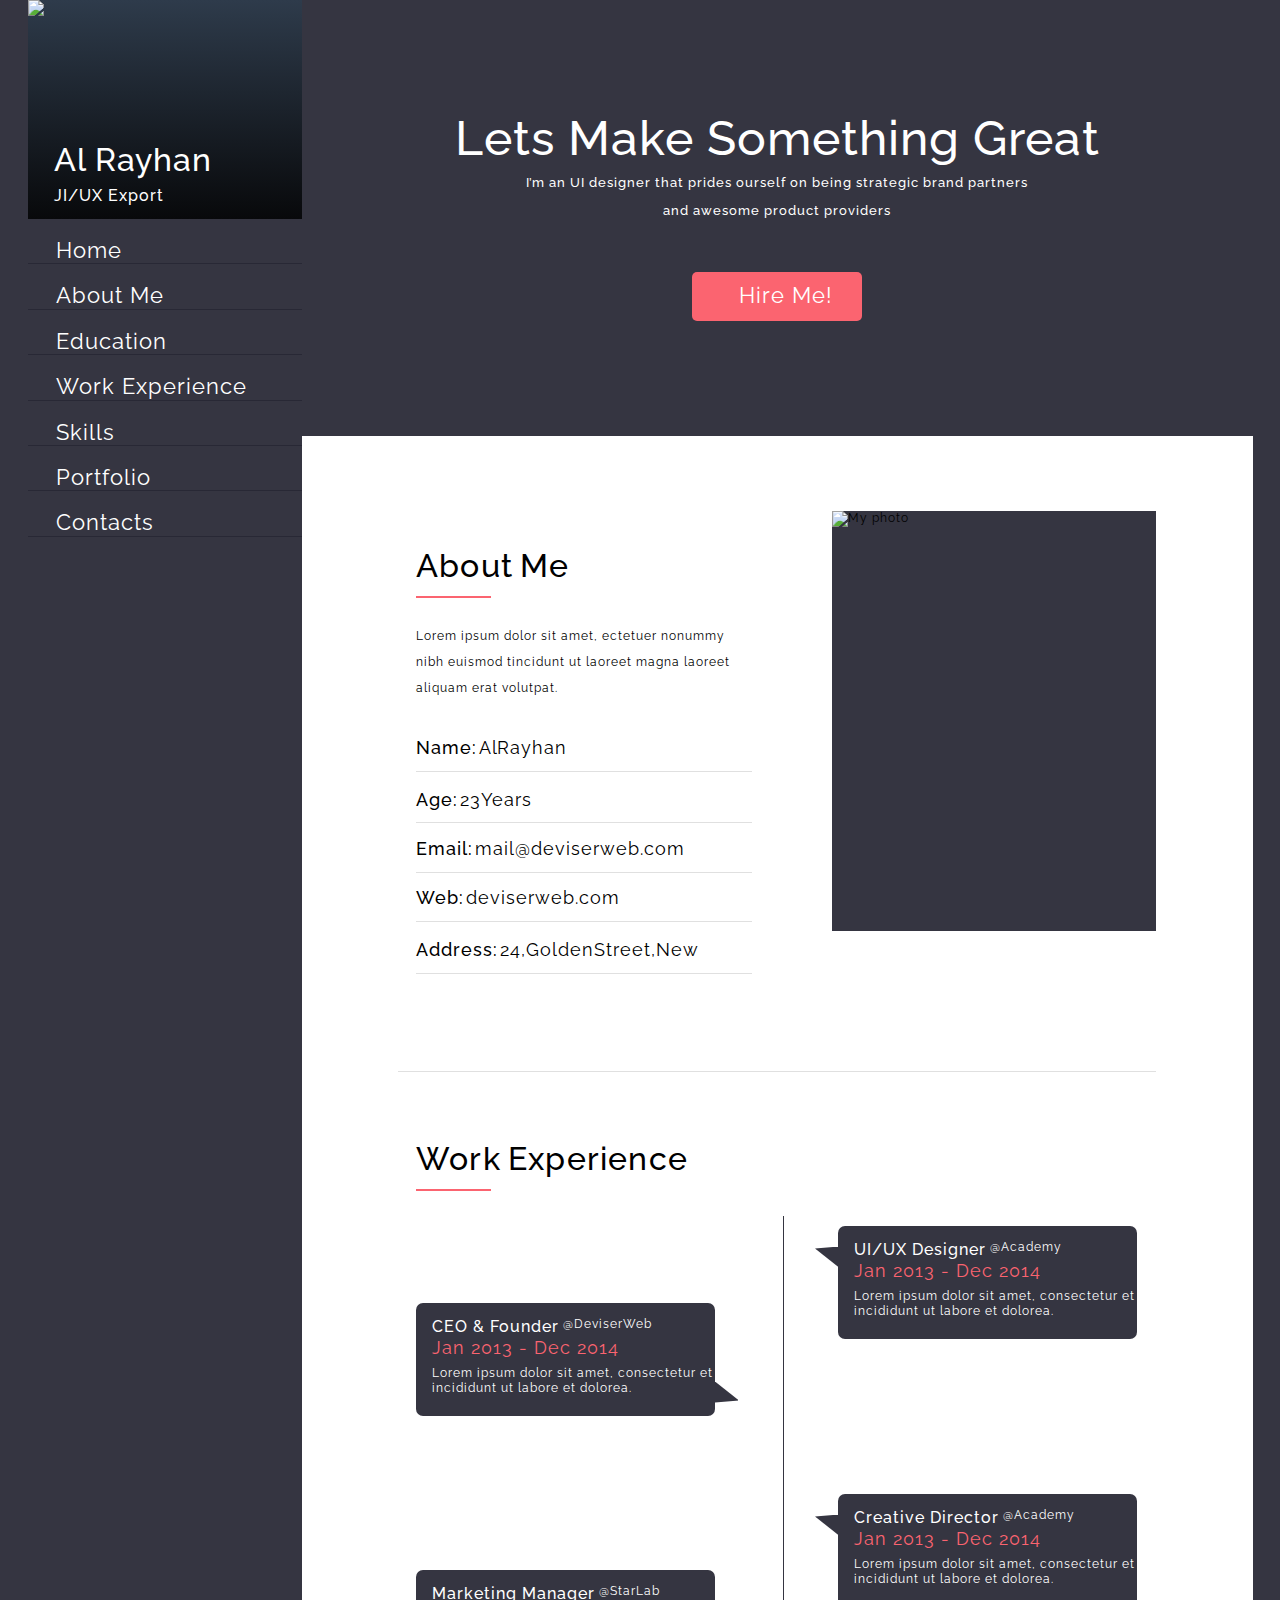
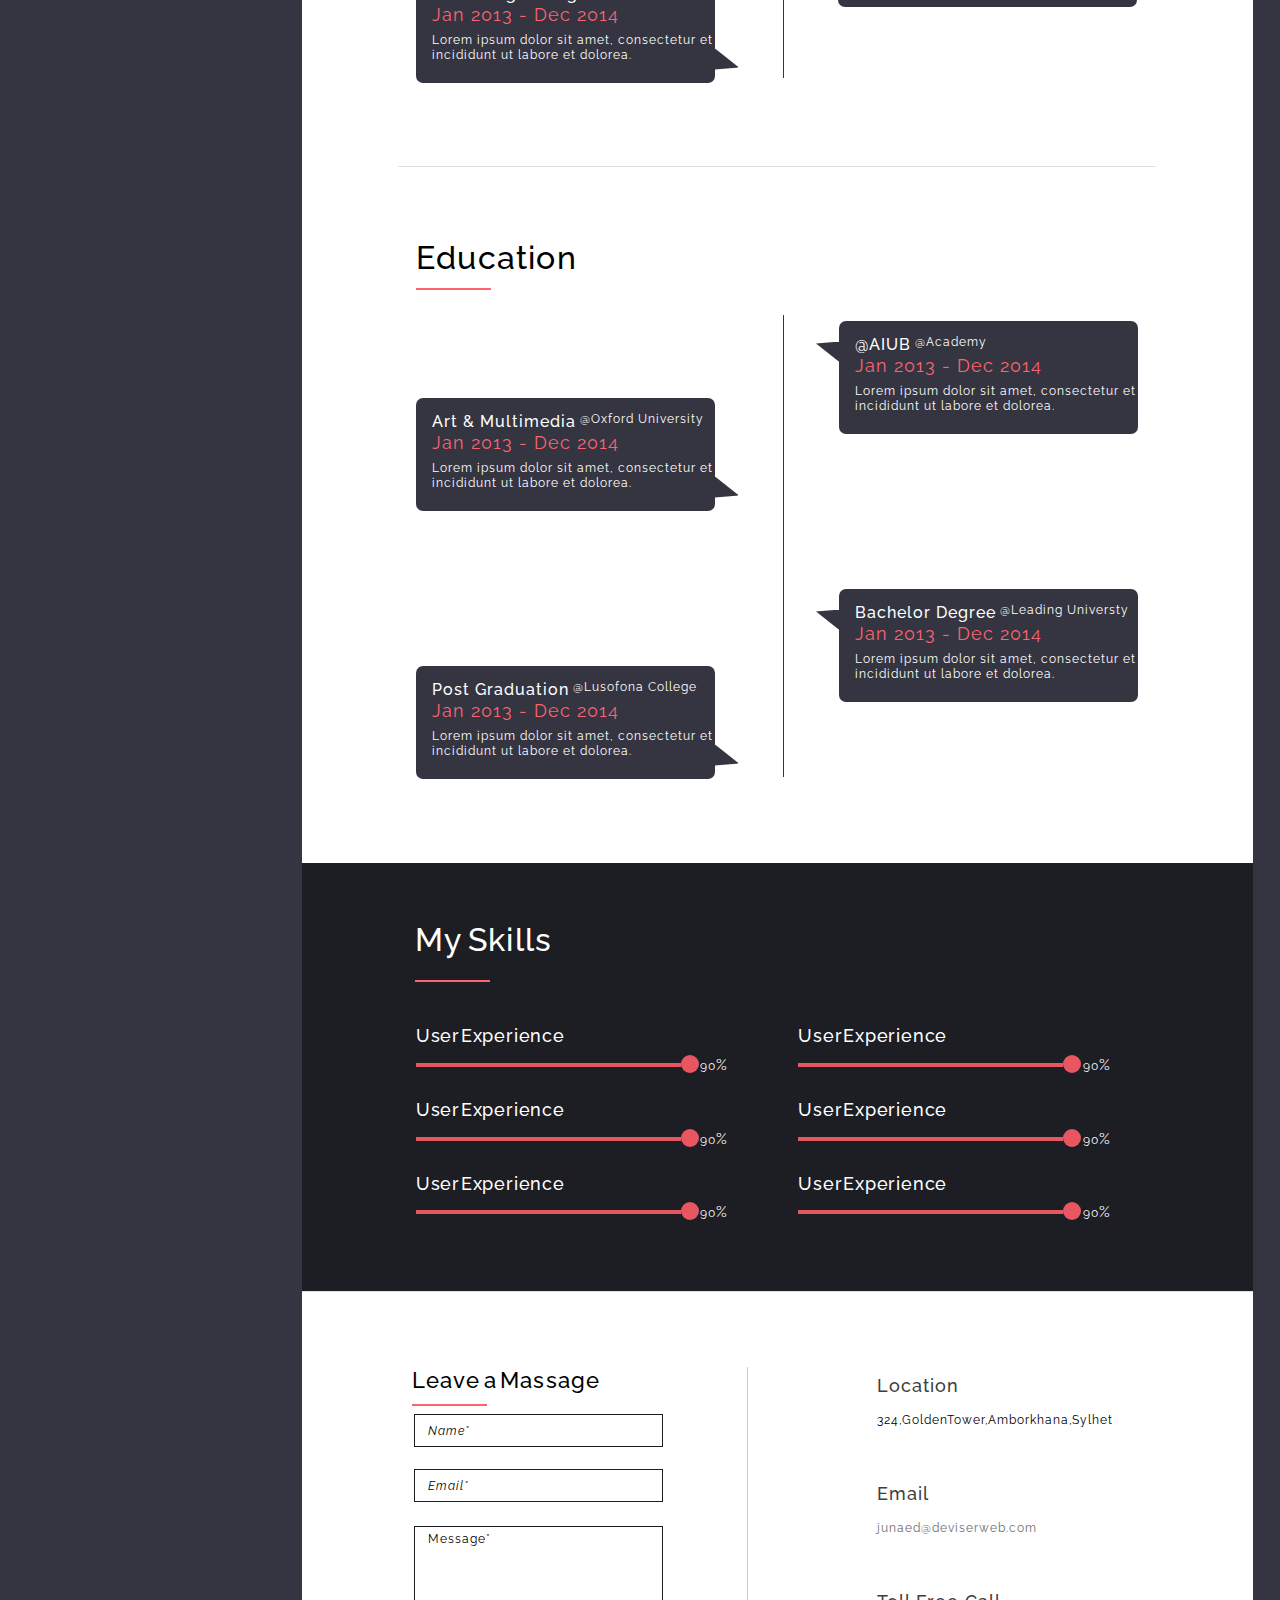
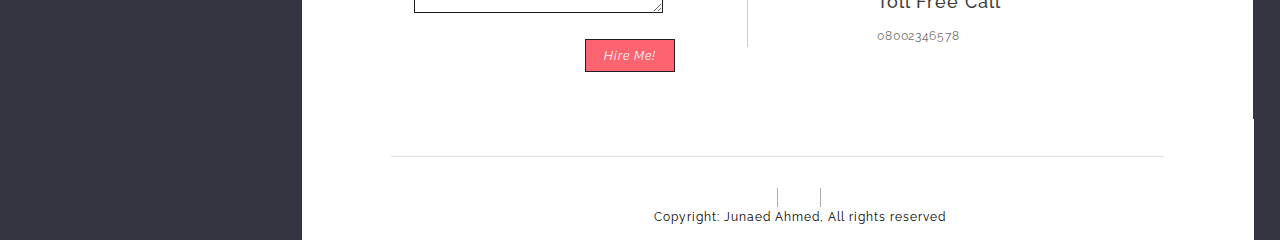
==== commit c70cc7bd: "layouting mobile variant is completed" ====
--- a/site/cvresume-web/index.html
+++ b/site/cvresume-web/index.html
@@ -31,26 +31,12 @@
 <body>
 <div>
    <script>
-   $(document).ready( function(){
-      
-       $("<div class='menu'></div>").prependTo('aside')
-            
-            
-      
-         
-      
-      
-      $('#sidbar .menu').click(
-               function(){
-                    $('nav').toggleClass('sidbar_mobile__noactive');
-               }
-           )
-     })
+  
    </script>
    
 	<aside id="sidbar">
 		<div>
-			
+			<img class="main_preview" src="/site/cvresume-web/img/foto.png">
 			<div class=""></div>
 			<h2>Al Rayhan</h2>
          <h4>JI/UX Export</h4>
--- a/site/cvresume-web/css/style-dist.css
+++ b/site/cvresume-web/css/style-dist.css
@@ -2,13 +2,13 @@
 
 body{ background-color:#353541; padding:0; margin:0;}
 body> div{    display: table;}
-body > div {max-width: 1225px;width: inherit;margin: 0 auto;position: relative;padding-bottom: 127px;}
+body > div {max-width: 1225px;width: inherit;margin: 0 auto;position: relative;padding-bottom: 121px;}
 aside, header, .main {display: table-cell;}
 /* The common body-style - End */
 /* THe sidbar-style - start */
 #sidbar{width: 274px;height:inherit;float: none;clear:both;}
 #sidbar > div {background-color:  #2e3b4b;background: -webkit-gradient(linear, left top, left bottom, from(#2e3b4b), to(#08090b));background: linear-gradient(to bottom, #2e3b4b, #08090b);min-height:219px;position: relative; /* background: no-repeat umg='/img/foto.png';*/}
-#sidbar > div > div{display: none; background-color:#fb6470;width:18px;height:18px;left: 46px;top: 33px;
+#sidbar > div > div{display: none; background-color:#09e712;width:18px;height:18px;left: 46px;top: 33px;
 -webkit-clip-path:
 polygon
 (0px 1px, 1px 0px, 10.1px 8px, 17px 0px, 15px 1px, 19px 0px, 11px 9px, 18px 18px, 16px 18px, 10px 11px,2px 18px, 0px 18px, 9px 9px);clip-path: polygon(0px 1px, 1px 0px, 10.1px 8px, 17px 0px, 15px 1px, 19px 0px, 11px 9px, 18px 18px, 16px 18px, 10px 11px,2px 18px, 0px 18px, 9px 9px);}
--- a/site/cvresume-web/css/screen-style-dist.css
+++ b/site/cvresume-web/css/screen-style-dist.css
@@ -16,7 +16,7 @@
 
 
 	.main main section{ display:inline-block; float:none; clear:both; margin: 0 auto 10px auto; height: intial;
-	min-width:320px;}
+	min-width:310px;}
 	main section:nth-of-type(2) > div, main section:nth-of-type(2) > h2, main section:last-of-type > div > div:last-of-type { /*margin:0 auto; */ right: auto; float:none; clear:both; }
 	main section > h2, main section:nth-of-type(4) h2 { width: 300px; max-width: none; max-width: initial; display: block; margin: 0 auto; float: none; clear: both;}
 	main section:last-of-type > div > div:last-of-type{/* display:block; */}
@@ -42,15 +42,21 @@
 
 	footer{ position: static; position: initial;}
 
+	/* This's  'portfolio' page - start */
+		.portfolio_menu div.grid-4.portfolio_tabName__activity::after{ right: 0;}
+
+	/* This's  'portfolio' page - and */
+
 
 }
-@media screen and (max-width: 680px){
+@media screen and (max-width: 835px){
+	.main_preview{display: none;}
    #sidbar{ float: none; display: block; width: inherit; }
 	#sidbar div.menu{ display: inline-block; z-index: 10; background: none; position: absolute;
 	height: 35px; width: 35px; top: 0; left:0; padding: 0;}  /*  this's class of js  */
 	#sidbar > div { text-align: center; min-height: 0; min-height: initial; padding: 20px 0; }
 	#sidbar > div div{display: inline-block; position: absolute; left: 5px; top: 5px; z-index: 5; }
-
+	#sidbar > div div.sidbar_mobile__chengeColor{background-color: #fb6470;}
    #sidbar .sidbar_mobile__noactive ul,
    #sidbar .sidbar_mobile__noactive ul li{ display: none; }
 
@@ -61,7 +67,55 @@
 
    footer > div > * { text-align: center; }
    footer > div > p{ max-width: 320px; left: auto; left: initial; display: inline; }
+
+
+
+   /* This's  'portfolio' page - start */
+
+   .portfolio .portfolio_title,
+   .portfolio .portfolio_main,
+   .portfolio .portfolio_content__activity,
+    .portfolio  .portfolio_contacts.contacts{
+		padding-left: 0px;
+		width: calc(100% - 1px);
+
+	}
+	.portfolio .portfolio_title,
+	.portfolio_main .portfolio_menu{
+		padding-left: 5px;
+	}
+   .portfolio_main .portfolio_menu{
+      display: flex;
+		flex-wrap: wrap;
+		justify-content: space-between;
+		column-gap: 0.54em;
+
+   }
+
+	.portfolio .portfolio_content {
+	  width: 100%;
+	}
+
+   .portfolio .portfolio_content__activity{
+       margin: 0;
+   }
+
+	.portfolio  div.grid-1.portfolio_tabName__activity::after{
+		left: 0;
+	}
+
+   .portfolio .portfolio_content__activity ul{
+      justify-content: center;
+   }
+
+   .portfolio_content .portfolio_contacts.contacts{
+      flex-wrap: wrap;
+      justify-content: center
+   }
+		/* This's  'portfolio' page - and */
 }
+/* This's  'portfolio' page - start */
+/* This's  'portfolio' page - and */
 @media screen and (max-width: 400px) {
 	body > div{margin-right: 0;}
 	header{padding-left: 0; padding-right: 0;}
